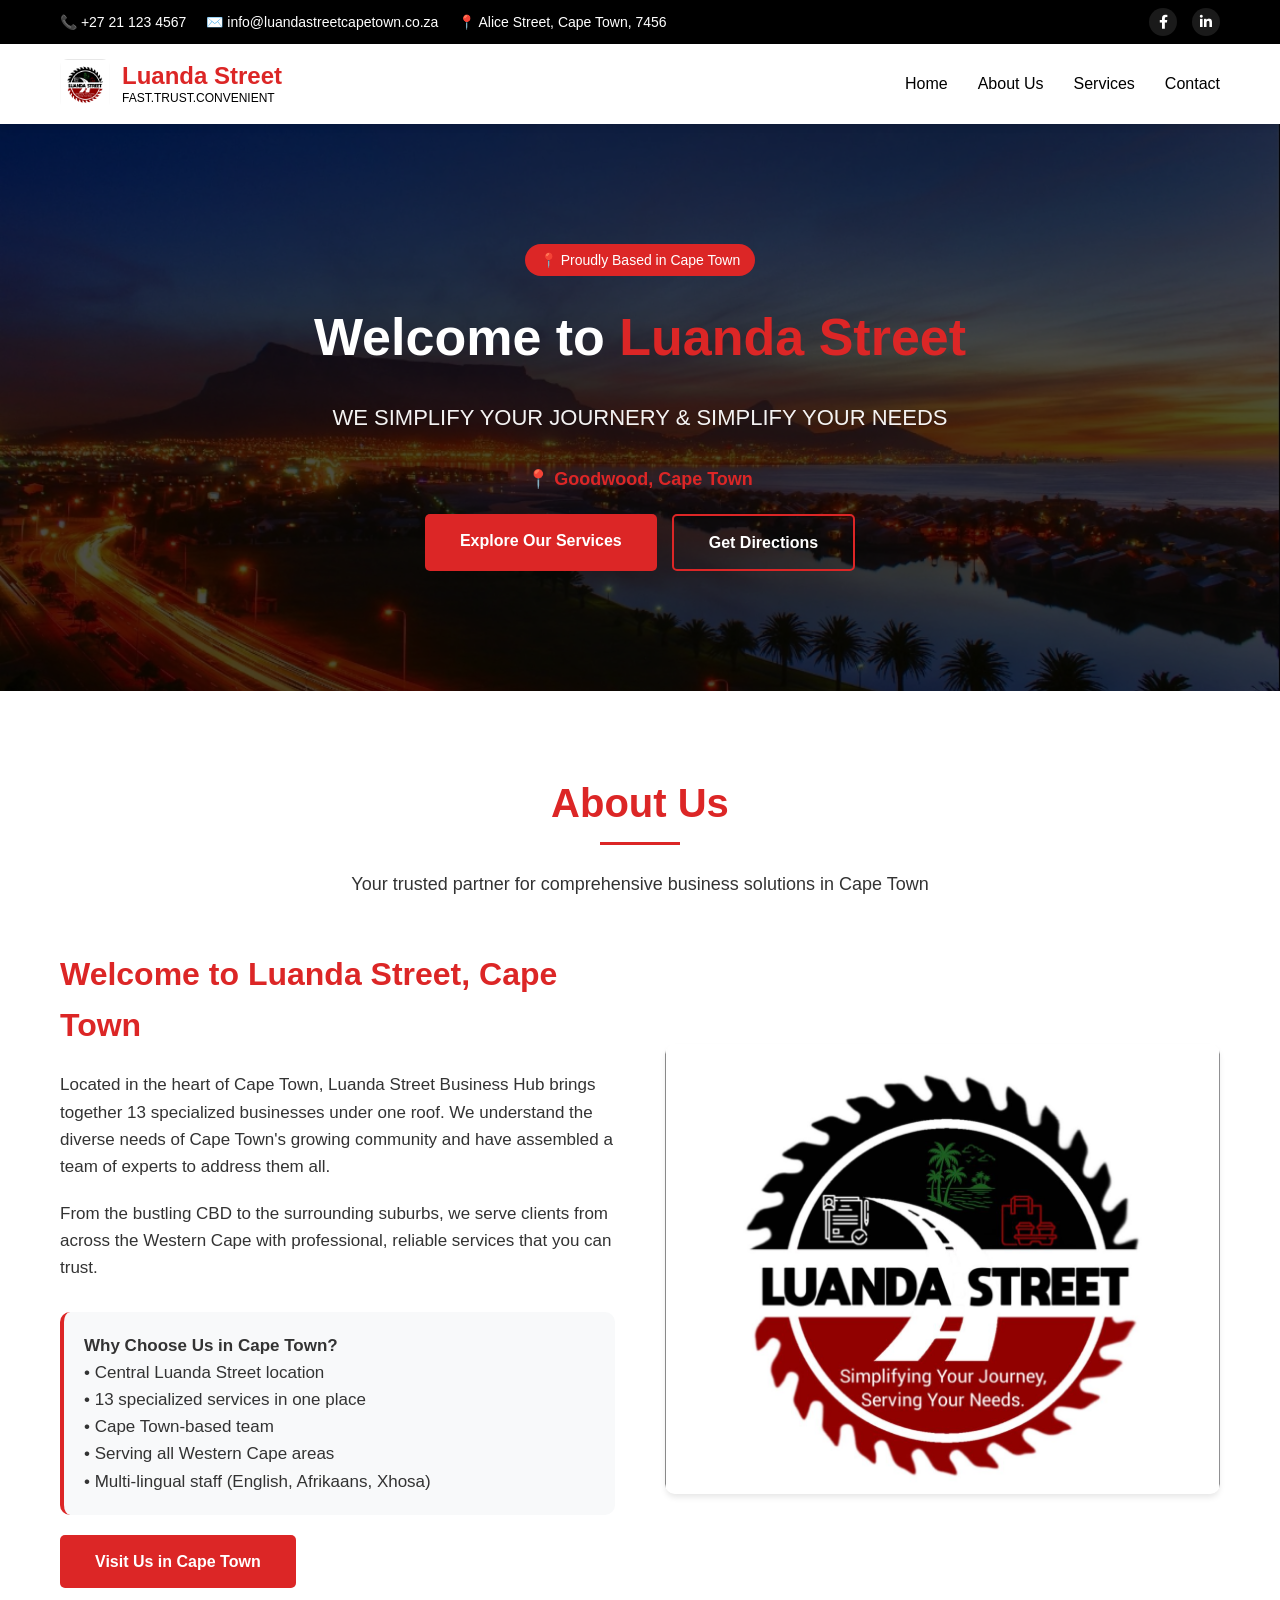
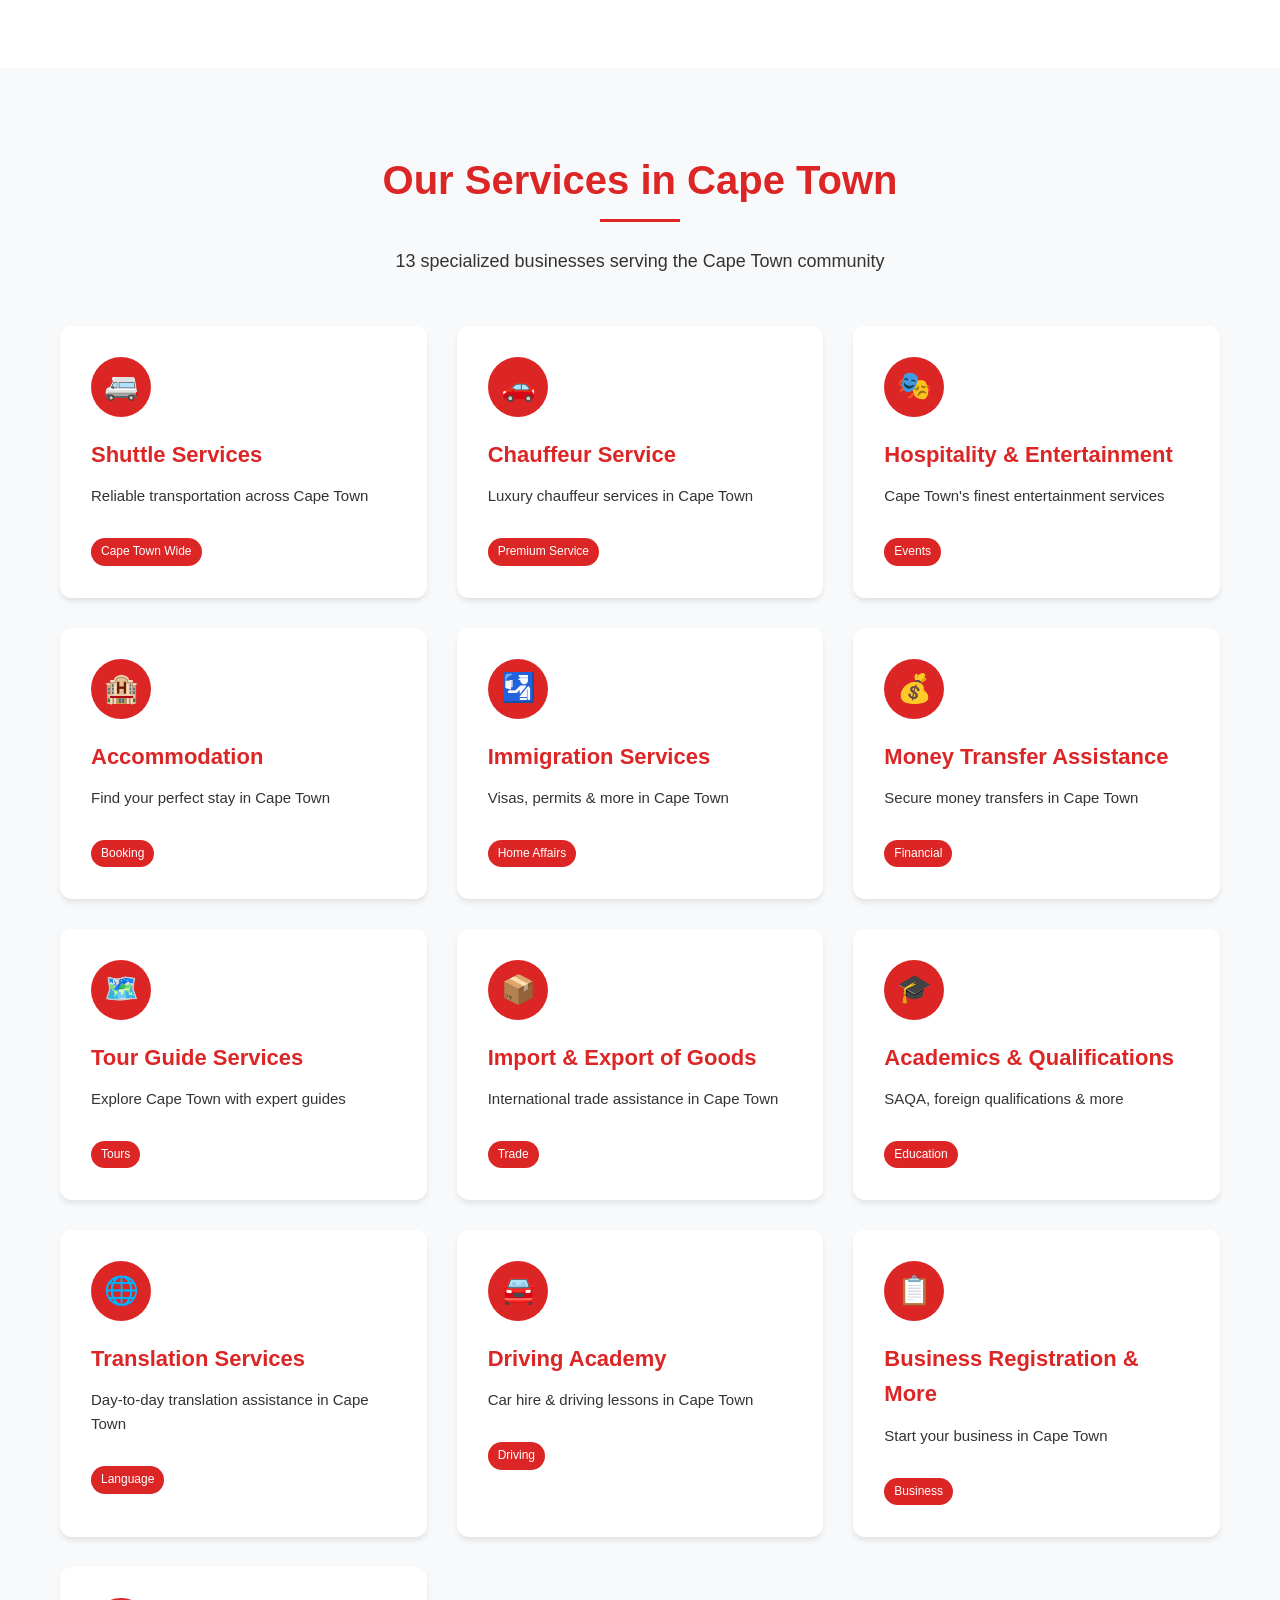
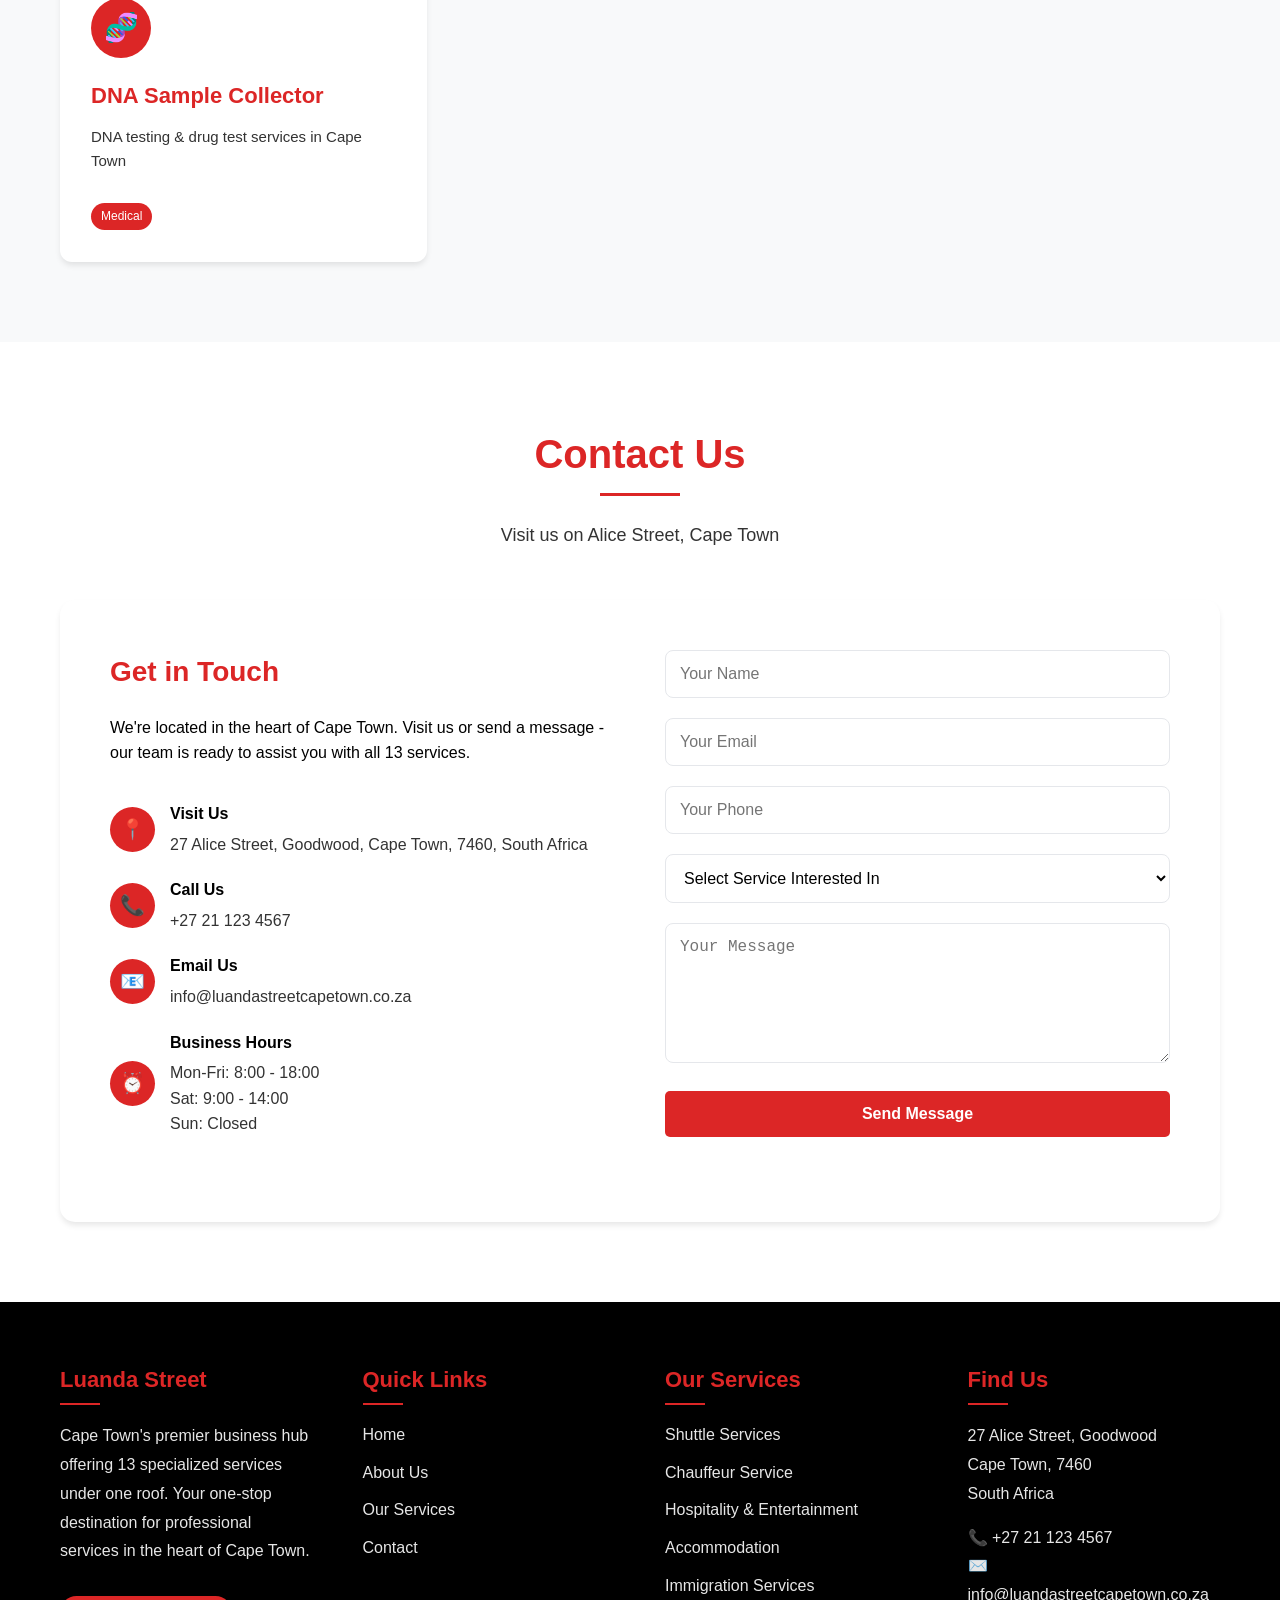
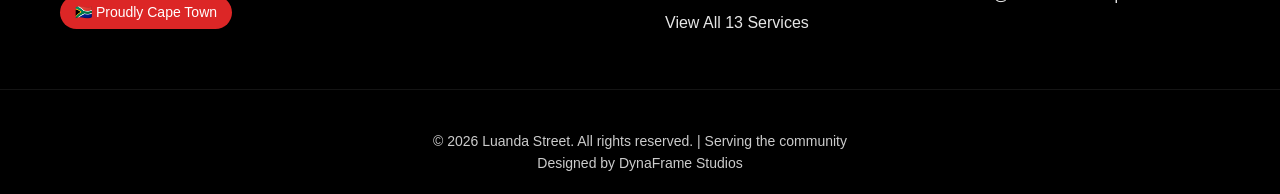
==== index.html @ 5c726601 "updates and indexin along with seo" ====
<!DOCTYPE html>
<html lang="en">
<head>
    <meta charset="UTF-8">
    <meta name="viewport" content="width=device-width, initial-scale=1.0">
    
    <!-- PRIMARY SEO META TAGS -->
    <title>Luanda Street || Simplifying Your Journey, Simplifying Your Needs</title>
    <meta name="title" content="Luanda Street Cape Town | Business Hub - 13 Specialized Services Under One Roof">
    <meta name="description" content="Luanda Street in Cape Town: Your premier business hub offering 13 specialized services including Shuttle, Chauffeur, Immigration, Translation, DNA Testing & more. One stop for all your business needs in Cape Town.">
    <meta name="keywords" content="Luanda Street Cape Town, business hub Cape Town, shuttle service Cape Town, chauffeur Cape Town, immigration services Cape Town, translation services Cape Town, DNA testing Cape Town, business registration Cape Town, driving school Cape Town, tour guide Cape Town, import export Cape Town">
    <meta name="author" content="Luanda Street Business Hub">
    <meta name="robots" content="index, follow">
    
    <!-- GEO TAGS FOR CAPE TOWN -->
    <meta name="geo.region" content="ZA-WC">
    <meta name="geo.placename" content="Cape Town">
    <meta name="geo.position" content="-33.9249;18.4241">
    <meta name="ICBM" content="-33.9249, 18.4241">
    
    <!-- OPEN GRAPH / SOCIAL MEDIA -->
    <meta property="og:type" content="website">
    <meta property="og:url" content="https://www.luandastreet.co.za/">
    <meta property="og:title" content="Luanda Street Cape Town - Your Premier Business Hub">
    <meta property="og:description" content="13 specialized businesses in Cape Town under one roof. From shuttle services to DNA testing, we've got you covered.">
    <meta property="og:image" content="images/logo.jpeg">
    
    <!-- FAVICON - Using your logo.jpeg -->
    <link rel="icon" type="image/jpeg" href="images/logo.jpeg">
    <link rel="apple-touch-icon" href="images/logo.jpeg">
    <meta name="msapplication-TileImage" content="images/logo.jpeg">
    <meta name="msapplication-TileColor" content="#dc2626">
    <meta name="theme-color" content="#ffffff" media="(prefers-color-scheme: light)">
    <meta name="theme-color" content="#111111" media="(prefers-color-scheme: dark)">
    
   <!-- Font Awesome for social icons -->
<link rel="stylesheet" href="https://cdnjs.cloudflare.com/ajax/libs/font-awesome/6.0.0-beta3/css/all.min.css">

<!-- CSS -->
<link rel="stylesheet" href="css/style.css">
</head>
<body>
    <!-- TOP BAR -->
    <div class="top-bar">
        <div class="top-bar-content">
            <div class="top-bar-contact">
                <span>📞 +27 21 123 4567</span>
                <span>✉️ info@luandastreetcapetown.co.za</span>
                <span>📍 Alice Street, Cape Town, 7456</span>
            </div>
            <div class="top-bar-social">
    <a href="#" aria-label="Facebook"><i class="fab fa-facebook-f"></i></a>
    <a href="#" aria-label="LinkedIn"><i class="fab fa-linkedin-in"></i></a>
</div>
        </div>
    </div>

    <!-- MAIN HEADER & NAVIGATION -->
    <header class="main-header">
        <div class="nav-container">
            <a href="#home" class="logo">
                <img src="images/logo.jpeg" alt="Luanda Street Logo" class="logo-icon">
                <div class="logo-text">
                    Luanda Street
                    <span>FAST.TRUST.CONVENIENT</span>
                </div>
            </a>
            <div class="menu-toggle" id="menuToggle">☰</div>
            <ul class="nav-menu" id="navMenu">
                <li><a href="#home">Home</a></li>
                <li><a href="#about">About Us</a></li>
                <li><a href="#services">Services</a></li>
                <li><a href="#contact">Contact</a></li>
            </ul>
        </div>
    </header>

    <!-- HOME SECTION with hero.jpeg -->
    <section id="home" class="hero" style="background-image: linear-gradient(rgba(0,0,0,0.7), rgba(0,0,0,0.7)), url('images/hero.jpeg');">
        <div class="cape-town-badge">📍 Proudly Based in Cape Town</div>
        <h1>Welcome to <span>Luanda Street</span></h1>
        <p>WE SIMPLIFY YOUR JOURNERY & SIMPLIFY YOUR NEEDS</p>
        <div class="hero-location">📍 Goodwood, Cape Town</div>
        <div class="hero-buttons">
            <a href="#services" class="btn">Explore Our Services</a>
            <a href="#contact" class="btn btn-outline">Get Directions</a>
        </div>
    </section>

    <!-- ABOUT US SECTION -->
    <section id="about" class="about-section">
        <div class="section-title">
            <h2>About Us</h2>
            <p>Your trusted partner for comprehensive business solutions in Cape Town</p>
        </div>
        <div class="about-content">
            <div class="about-text">
                <h3>Welcome to Luanda Street, Cape Town</h3>
                <p>Located in the heart of Cape Town, Luanda Street Business Hub brings together 13 specialized businesses under one roof. We understand the diverse needs of Cape Town's growing community and have assembled a team of experts to address them all.</p>
                <p>From the bustling CBD to the surrounding suburbs, we serve clients from across the Western Cape with professional, reliable services that you can trust.</p>
                
                <div class="about-highlight">
                    <p><strong>Why Choose Us in Cape Town?</strong><br>
                    • Central Luanda Street location<br>
                    • 13 specialized services in one place<br>
                    • Cape Town-based team<br>
                    • Serving all Western Cape areas<br>
                    • Multi-lingual staff (English, Afrikaans, Xhosa)</p>
                </div>
                
                <a href="#contact" class="btn" style="margin-top: 20px;">Visit Us in Cape Town</a>
            </div>
            <div class="about-image">
                <img src="images/logo.jpeg" alt="Luanda Street Office" style="width:100%; height:100%; object-fit:cover; border-radius:10px;">
            </div>
        </div>
    </section>

    <!-- SERVICES SECTION -->
    <section id="services" class="services-section">
        <div class="services-container">
            <div class="section-title">
                <h2>Our Services in Cape Town</h2>
                <p>13 specialized businesses serving the Cape Town community</p>
            </div>
            <div class="services-grid" id="servicesGrid">
                <!-- Services will be populated by JavaScript -->
            </div>
        </div>
    </section>

    <!-- CONTACT SECTION -->
    <section id="contact" class="contact-section">
        <div class="section-title">
            <h2>Contact Us</h2>
            <p>Visit us on Alice Street, Cape Town</p>
        </div>
        <div class="contact-container">
            <div class="contact-info">
                <h3>Get in Touch</h3>
                <p>We're located in the heart of Cape Town. Visit us or send a message - our team is ready to assist you with all 13 services.</p>
                
                <div class="contact-details">
                    <div class="contact-item">
                        <div class="contact-icon">📍</div>
                        <div class="contact-text">
                            <strong>Visit Us</strong>
                            27 Alice Street, Goodwood, Cape Town, 7460, South Africa
                        </div>
                    </div>
                    
                    <div class="contact-item">
                        <div class="contact-icon">📞</div>
                        <div class="contact-text">
                            <strong>Call Us</strong>
                            +27 21 123 4567
                        </div>
                    </div>
                    
                    <div class="contact-item">
                        <div class="contact-icon">📧</div>
                        <div class="contact-text">
                            <strong>Email Us</strong>
                            info@luandastreetcapetown.co.za
                        </div>
                    </div>
                    
                    <div class="contact-item">
                        <div class="contact-icon">⏰</div>
                        <div class="contact-text">
                            <strong>Business Hours</strong>
                            Mon-Fri: 8:00 - 18:00<br>
                            Sat: 9:00 - 14:00<br>
                            Sun: Closed
                        </div>
                    </div>
                </div>
            </div>
            
            <form class="contact-form" action="https://formsubmit.co/info@luandastreetcapetown.co.za" method="POST">
                <!-- FormSubmit Configuration -->
                <input type="hidden" name="_subject" value="New Contact Form Submission - Luanda Street Cape Town">
                <input type="hidden" name="_template" value="box">
                <input type="hidden" name="_captcha" value="false">
                <input type="hidden" name="_next" value="https://www.luandastreetcapetown.co.za/thank-you.html">
                <input type="hidden" name="_autoresponse" value="Thank you for contacting Luanda Street Cape Town! We've received your message and will get back to you within 24 hours.">
                
                <!-- Honeypot to prevent spam -->
                <input type="text" name="_honey" style="display:none">
                
                <div class="form-group">
                    <input type="text" name="name" placeholder="Your Name" required>
                </div>
                <div class="form-group">
                    <input type="email" name="email" placeholder="Your Email" required>
                </div>
                <div class="form-group">
                    <input type="tel" name="phone" placeholder="Your Phone">
                </div>
                <div class="form-group">
                    <select name="service" id="service" required>
                        <option value="">Select Service Interested In</option>
                    </select>
                </div>
                <div class="form-group">
                    <textarea name="message" placeholder="Your Message" required></textarea>
                </div>
                <button type="submit" class="btn">Send Message</button>
            </form>
        </div>
    </section>

    <!-- FOOTER -->
    <footer class="footer">
        <div class="footer-content">
            <div class="footer-section">
                <h3>Luanda Street</h3>
                <p>Cape Town's premier business hub offering 13 specialized services under one roof. Your one-stop destination for professional services in the heart of Cape Town.</p>
                <div class="cape-town-badge" style="margin-top: 15px;">🇿🇦 Proudly Cape Town</div>
            </div>
            
            <div class="footer-section">
                <h3>Quick Links</h3>
                <ul>
                    <li><a href="#home">Home</a></li>
                    <li><a href="#about">About Us</a></li>
                    <li><a href="#services">Our Services</a></li>
                    <li><a href="#contact">Contact</a></li>
                </ul>
            </div>
            
            <div class="footer-section">
                <h3>Our Services</h3>
                <ul id="footerServicesList">
                    <!-- Will be populated by JavaScript -->
                </ul>
            </div>
            
            <div class="footer-section">
                <h3>Find Us</h3>
                <p>27 Alice Street, Goodwood<br>Cape Town, 7460<br>South Africa</p>
                <p>📞 +27 21 123 4567<br>✉️ info@luandastreetcapetown.co.za</p>
            </div>
        </div>
        
        <div class="footer-bottom">
            <p>&copy; 2024 Luanda Street. All rights reserved. | Serving the community</p>
			<p>Designed by DynaFrame Studios</p>
        </div>
    </footer>

    <!-- JavaScript -->
    <script src="js/main.js"></script>
</body>
</html>
---- css/style.css ----
/* RESET & BASE STYLES */
* {
    margin: 0;
    padding: 0;
    box-sizing: border-box;
}

/* CSS Variables for Light/Dark Mode */
:root {
    --bg-primary: #ffffff;
    --bg-secondary: #f8f9fa;
    --text-primary: #000000;
    --text-secondary: #333333;
    --accent-red: #dc2626;
    --accent-red-hover: #b91c1c;
    --border-color: #e5e7eb;
    --card-bg: #ffffff;
    --shadow: 0 4px 6px -1px rgba(0, 0, 0, 0.1);
    --top-bar-bg: #000000;
    --top-bar-text: #ffffff;
    --transition: all 0.3s ease;
}

/* Dark mode preferences */
@media (prefers-color-scheme: dark) {
    :root {
        --bg-primary: #111111;
        --bg-secondary: #1a1a1a;
        --text-primary: #ffffff;
        --text-secondary: #e0e0e0;
        --accent-red: #ef4444;
        --accent-red-hover: #f87171;
        --border-color: #374151;
        --card-bg: #1f1f1f;
        --shadow: 0 4px 6px -1px rgba(0, 0, 0, 0.3);
        --top-bar-bg: #000000;
        --top-bar-text: #ffffff;
    }
}

body {
    font-family: -apple-system, BlinkMacSystemFont, 'Segoe UI', Roboto, Oxygen, Ubuntu, Cantarell, 'Open Sans', 'Helvetica Neue', sans-serif;
    background-color: var(--bg-primary);
    color: var(--text-primary);
    line-height: 1.6;
    transition: background-color 0.3s, color 0.3s;
}

/* TOP BAR */
.top-bar {
    background-color: var(--top-bar-bg);
    color: var(--top-bar-text);
    padding: 8px 0;
    font-size: 14px;
    position: relative;
    z-index: 1001;
}

.top-bar-content {
    max-width: 1200px;
    margin: 0 auto;
    padding: 0 20px;
    display: flex;
    justify-content: space-between;
    align-items: center;
    flex-wrap: wrap;
}

.top-bar-contact {
    display: flex;
    gap: 20px;
    flex-wrap: wrap;
}

.top-bar-contact span {
    display: flex;
    align-items: center;
    gap: 5px;
}

.top-bar-social {
    display: flex;
    gap: 15px;
}

.top-bar-social a {
    color: white;
    text-decoration: none;
    font-size: 16px;
    transition: color 0.3s;
}

.top-bar-social a:hover {
    color: var(--accent-red);
}

/* MAIN HEADER & NAVIGATION */
.main-header {
    background-color: var(--card-bg);
    box-shadow: var(--shadow);
    position: sticky;
    top: 0;
    z-index: 1000;
}

.nav-container {
    max-width: 1200px;
    margin: 0 auto;
    padding: 15px 20px;
    display: flex;
    justify-content: space-between;
    align-items: center;
}

.logo {
    display: flex;
    align-items: center;
    gap: 12px;
    text-decoration: none;
}

.logo-icon {
    width: 50px;
    height: 50px;
    border-radius: 8px;
    object-fit: cover;
}

.logo-text {
    display: flex;
    flex-direction: column;
}

.logo-text {
    font-size: 24px;
    font-weight: bold;
    color: var(--accent-red);
    line-height: 1.2;
}

.logo-text span {
    color: var(--text-primary);
    font-size: 12px;
    font-weight: normal;
}

.nav-menu {
    display: flex;
    gap: 30px;
    list-style: none;
}

.nav-menu a {
    color: var(--text-primary);
    text-decoration: none;
    font-weight: 500;
    transition: color 0.3s;
    position: relative;
    font-size: 16px;
}

.nav-menu a:hover,
.nav-menu a.active {
    color: var(--accent-red);
}

.nav-menu a::after {
    content: '';
    position: absolute;
    bottom: -5px;
    left: 0;
    width: 0;
    height: 2px;
    background-color: var(--accent-red);
    transition: width 0.3s;
}

.nav-menu a:hover::after,
.nav-menu a.active::after {
    width: 100%;
}

.menu-toggle {
    display: none;
    font-size: 28px;
    cursor: pointer;
    color: var(--accent-red);
}

/* HERO SECTION */
.hero {
    background-size: cover;
    background-position: center;
    color: white;
    text-align: center;
    padding: 120px 20px;
}

.hero h1 {
    font-size: 52px;
    margin-bottom: 20px;
    font-weight: 800;
}

.hero h1 span {
    color: var(--accent-red);
}

.hero p {
    font-size: 22px;
    max-width: 800px;
    margin: 0 auto 30px;
    opacity: 0.95;
}

.hero-location {
    font-size: 18px;
    margin-bottom: 20px;
    color: var(--accent-red);
    font-weight: 600;
}

.hero-buttons {
    display: flex;
    gap: 15px;
    justify-content: center;
    flex-wrap: wrap;
}

.btn {
    display: inline-block;
    padding: 14px 35px;
    background-color: var(--accent-red);
    color: white;
    text-decoration: none;
    border-radius: 5px;
    font-weight: 600;
    transition: var(--transition);
    border: none;
    cursor: pointer;
    font-size: 16px;
}

.btn:hover {
    background-color: var(--accent-red-hover);
    transform: translateY(-2px);
    box-shadow: 0 5px 15px rgba(220, 38, 38, 0.3);
}

.btn-outline {
    background-color: transparent;
    border: 2px solid var(--accent-red);
}

.btn-outline:hover {
    background-color: var(--accent-red);
    color: white;
}

/* ABOUT SECTION */
.about-section {
    max-width: 1200px;
    margin: 80px auto;
    padding: 0 20px;
}

.section-title {
    text-align: center;
    margin-bottom: 50px;
}

.section-title h2 {
    font-size: 40px;
    color: var(--accent-red);
    margin-bottom: 15px;
    position: relative;
    display: inline-block;
}

.section-title h2::after {
    content: '';
    position: absolute;
    bottom: -10px;
    left: 50%;
    transform: translateX(-50%);
    width: 80px;
    height: 3px;
    background-color: var(--accent-red);
}

.section-title p {
    color: var(--text-secondary);
    max-width: 700px;
    margin: 20px auto 0;
    font-size: 18px;
}

.about-content {
    display: grid;
    grid-template-columns: 1fr 1fr;
    gap: 50px;
    align-items: center;
}

.about-text h3 {
    font-size: 32px;
    margin-bottom: 20px;
    color: var(--accent-red);
}

.about-text p {
    margin-bottom: 20px;
    color: var(--text-secondary);
    font-size: 17px;
}

.about-highlight {
    background-color: var(--bg-secondary);
    padding: 20px;
    border-radius: 10px;
    border-left: 4px solid var(--accent-red);
    margin-top: 30px;
}

.about-highlight p {
    margin-bottom: 0;
    font-weight: 500;
}

.about-image {
    height: 450px;
    border-radius: 10px;
    overflow: hidden;
    box-shadow: var(--shadow);
}

.about-image img {
    width: 100%;
    height: 100%;
    object-fit: cover;
}

/* SERVICES SECTION */
.services-section {
    background-color: var(--bg-secondary);
    padding: 80px 0;
}

.services-container {
    max-width: 1200px;
    margin: 0 auto;
    padding: 0 20px;
}

.services-grid {
    display: grid;
    grid-template-columns: repeat(auto-fit, minmax(300px, 1fr));
    gap: 30px;
    margin-top: 50px;
}

.service-card {
    background-color: var(--card-bg);
    border-radius: 12px;
    padding: 30px;
    box-shadow: var(--shadow);
    cursor: pointer;
    transition: var(--transition);
    border: 1px solid transparent;
}

.service-card:hover {
    transform: translateY(-5px);
    box-shadow: 0 15px 30px rgba(220, 38, 38, 0.15);
    border-color: var(--accent-red);
}

.service-icon {
    width: 60px;
    height: 60px;
    background-color: var(--accent-red);
    border-radius: 50%;
    margin-bottom: 20px;
    display: flex;
    align-items: center;
    justify-content: center;
    color: white;
    font-size: 28px;
}

.service-card h3 {
    font-size: 22px;
    margin-bottom: 12px;
    color: var(--accent-red);
}

.service-card p {
    color: var(--text-secondary);
    margin-bottom: 20px;
    font-size: 15px;
}

.service-expand {
    max-height: 0;
    overflow: hidden;
    transition: max-height 0.5s ease-out;
    border-top: 1px solid transparent;
}

.service-card.active {
    border-color: var(--accent-red);
}

.service-card.active .service-expand {
    max-height: 400px;
    border-top: 1px solid var(--border-color);
    margin-top: 20px;
    padding-top: 20px;
}

.service-detail {
    color: var(--text-secondary);
}

.service-detail h4 {
    color: var(--accent-red);
    margin-bottom: 10px;
    font-size: 16px;
}

.service-detail ul {
    margin-top: 10px;
    margin-left: 20px;
}

.service-detail li {
    margin-bottom: 8px;
    font-size: 14px;
}

.service-badge {
    display: inline-block;
    background-color: var(--accent-red);
    color: white;
    padding: 4px 10px;
    border-radius: 20px;
    font-size: 12px;
    margin-top: 10px;
}

/* CONTACT SECTION */
.contact-section {
    max-width: 1200px;
    margin: 80px auto;
    padding: 0 20px;
}

.contact-container {
    display: grid;
    grid-template-columns: 1fr 1fr;
    gap: 50px;
    background-color: var(--card-bg);
    padding: 50px;
    border-radius: 15px;
    box-shadow: var(--shadow);
}

.contact-info h3 {
    font-size: 28px;
    margin-bottom: 20px;
    color: var(--accent-red);
}

.contact-details {
    margin: 35px 0;
}

.contact-item {
    display: flex;
    align-items: center;
    gap: 15px;
    margin-bottom: 20px;
}

.contact-icon {
    width: 45px;
    height: 45px;
    background-color: var(--accent-red);
    border-radius: 50%;
    display: flex;
    align-items: center;
    justify-content: center;
    color: white;
    font-size: 20px;
    flex-shrink: 0;
}

.contact-text {
    color: var(--text-secondary);
}

.contact-text strong {
    color: var(--text-primary);
    display: block;
    margin-bottom: 5px;
}

.contact-form {
    display: flex;
    flex-direction: column;
    gap: 20px;
}

.form-group input,
.form-group textarea,
.form-group select {
    width: 100%;
    padding: 14px;
    border: 1px solid var(--border-color);
    border-radius: 8px;
    background-color: var(--bg-primary);
    color: var(--text-primary);
    font-size: 16px;
    transition: border-color 0.3s;
}

.form-group input:focus,
.form-group textarea:focus,
.form-group select:focus {
    outline: none;
    border-color: var(--accent-red);
}

.form-group textarea {
    height: 140px;
    resize: vertical;
}

/* FOOTER */
.footer {
    background-color: var(--top-bar-bg);
    color: white;
    padding: 60px 0 20px;
}

.footer-content {
    max-width: 1200px;
    margin: 0 auto;
    padding: 0 20px;
    display: grid;
    grid-template-columns: repeat(auto-fit, minmax(250px, 1fr));
    gap: 50px;
}

.footer-section h3 {
    color: var(--accent-red);
    margin-bottom: 25px;
    font-size: 22px;
    position: relative;
}

.footer-section h3::after {
    content: '';
    position: absolute;
    bottom: -8px;
    left: 0;
    width: 40px;
    height: 2px;
    background-color: var(--accent-red);
}

.footer-section p {
    margin-bottom: 15px;
    opacity: 0.9;
    line-height: 1.8;
}

.footer-section ul {
    list-style: none;
}

.footer-section li {
    margin-bottom: 12px;
}

.footer-section a {
    color: white;
    text-decoration: none;
    opacity: 0.9;
    transition: var(--transition);
}

.footer-section a:hover {
    opacity: 1;
    color: var(--accent-red);
    padding-left: 5px;
}

.footer-bottom {
    text-align: center;
    padding-top: 40px;
    margin-top: 40px;
    border-top: 1px solid rgba(255,255,255,0.1);
    font-size: 14px;
    opacity: 0.8;
}

.cape-town-badge {
    background-color: var(--accent-red);
    color: white;
    padding: 5px 15px;
    border-radius: 25px;
    font-size: 14px;
    display: inline-block;
    margin-bottom: 20px;
}

/* RESPONSIVE DESIGN */
@media (max-width: 992px) {
    .hero h1 {
        font-size: 42px;
    }
    
    .hero p {
        font-size: 20px;
    }
}

@media (max-width: 768px) {
    .menu-toggle {
        display: block;
    }

    .nav-menu {
        display: none;
        position: absolute;
        top: 100%;
        left: 0;
        right: 0;
        background-color: var(--card-bg);
        flex-direction: column;
        padding: 25px;
        gap: 20px;
        box-shadow: var(--shadow);
    }

    .nav-menu.active {
        display: flex;
    }

    .nav-menu a::after {
        display: none;
    }

    .hero {
        padding: 80px 20px;
    }

    .hero h1 {
        font-size: 32px;
    }

    .hero p {
        font-size: 18px;
    }

    .hero-buttons {
        flex-direction: column;
        align-items: center;
    }

    .hero-buttons .btn {
        width: 100%;
        max-width: 300px;
    }

    .about-content {
        grid-template-columns: 1fr;
    }

    .about-image {
        height: 350px;
    }

    .contact-container {
        grid-template-columns: 1fr;
        padding: 30px;
    }

    .top-bar-content {
        flex-direction: column;
        gap: 10px;
        text-align: center;
    }

    .top-bar-contact {
        flex-direction: column;
        gap: 8px;
    }

    .logo-icon {
        width: 40px;
        height: 40px;
    }

    .logo-text {
        font-size: 20px;
    }

    .logo-text span {
        font-size: 10px;
    }
}

@media (max-width: 480px) {
    .services-grid {
        grid-template-columns: 1fr;
    }

    .section-title h2 {
        font-size: 30px;
    }

    .hero h1 {
        font-size: 28px;
    }

    .hero p {
        font-size: 16px;
    }

    .contact-container {
        padding: 20px;
    }

    .footer-content {
        grid-template-columns: 1fr;
    }

    .logo-icon {
        width: 35px;
        height: 35px;
    }
}

/* ANIMATIONS */
@keyframes fadeIn {
    from {
        opacity: 0;
        transform: translateY(20px);
    }
    to {
        opacity: 1;
        transform: translateY(0);
    }
}

.service-card {
    animation: fadeIn 0.5s ease-out forwards;
}
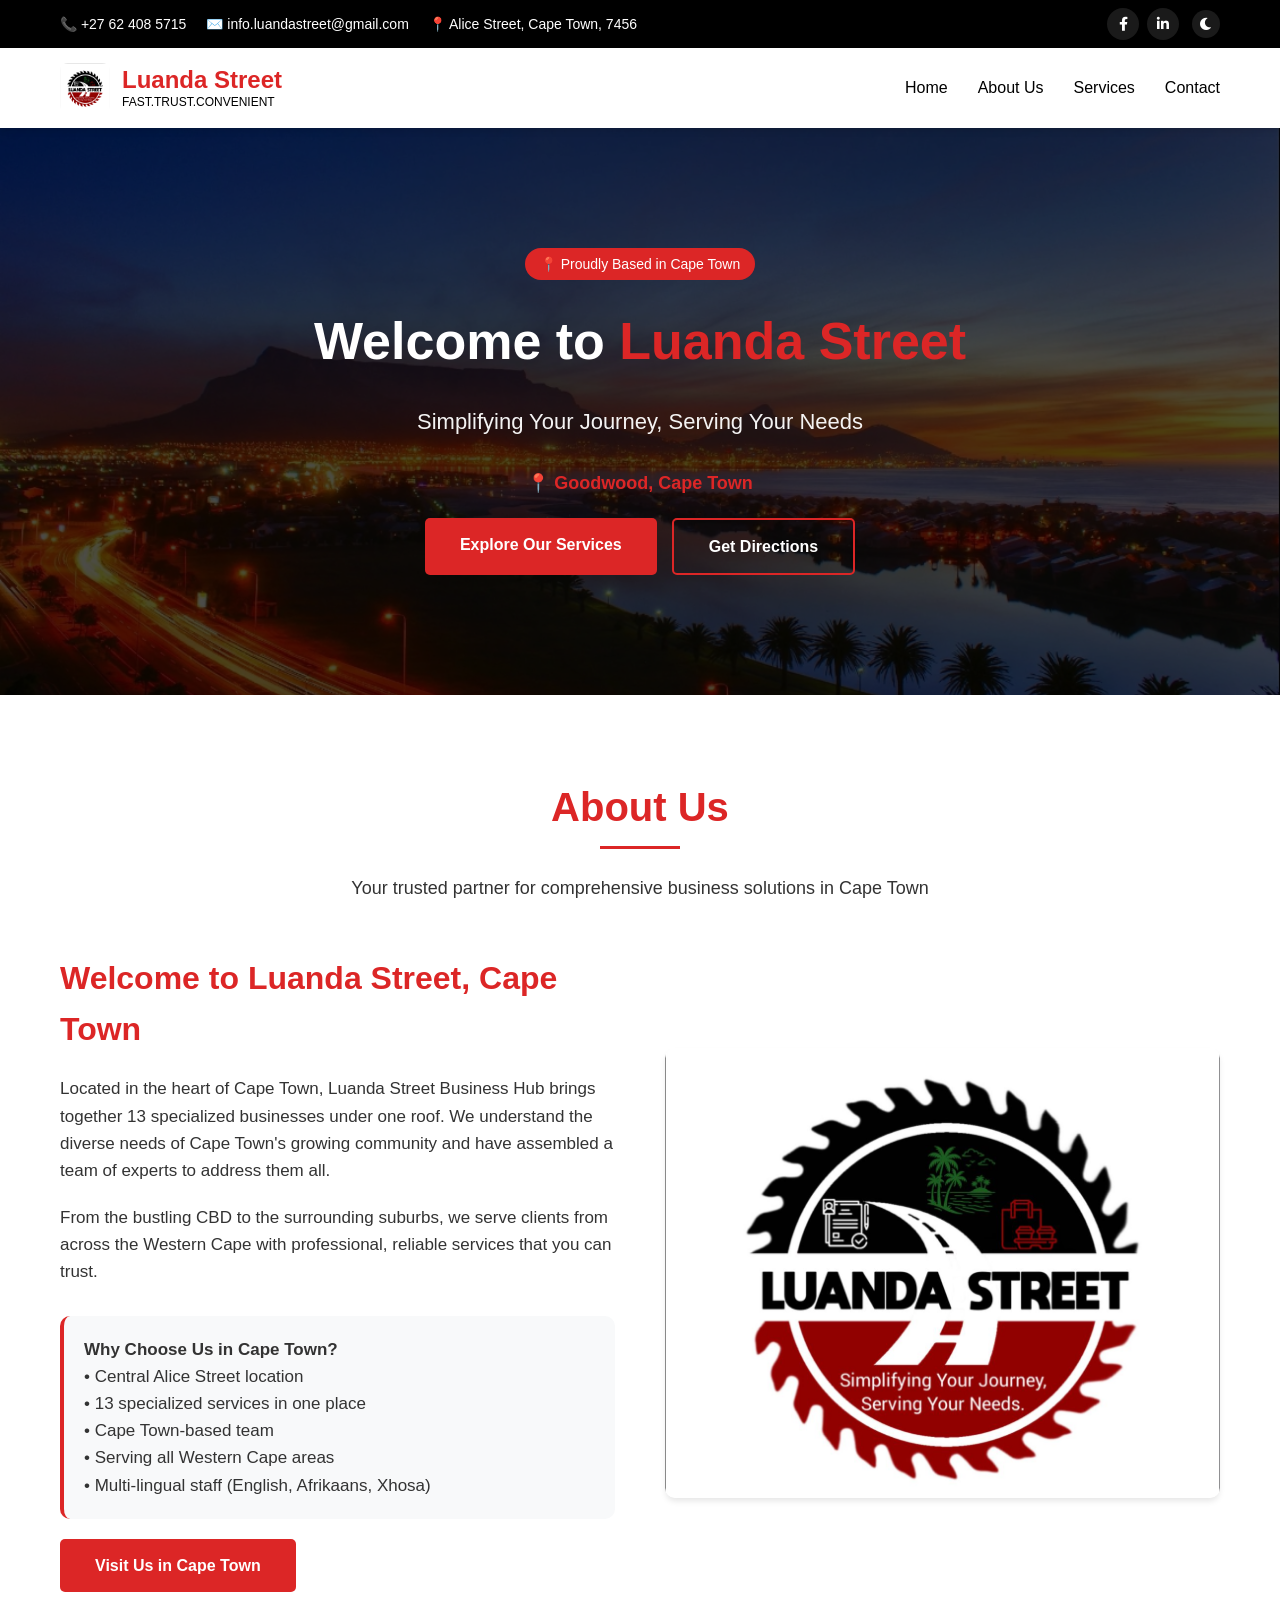
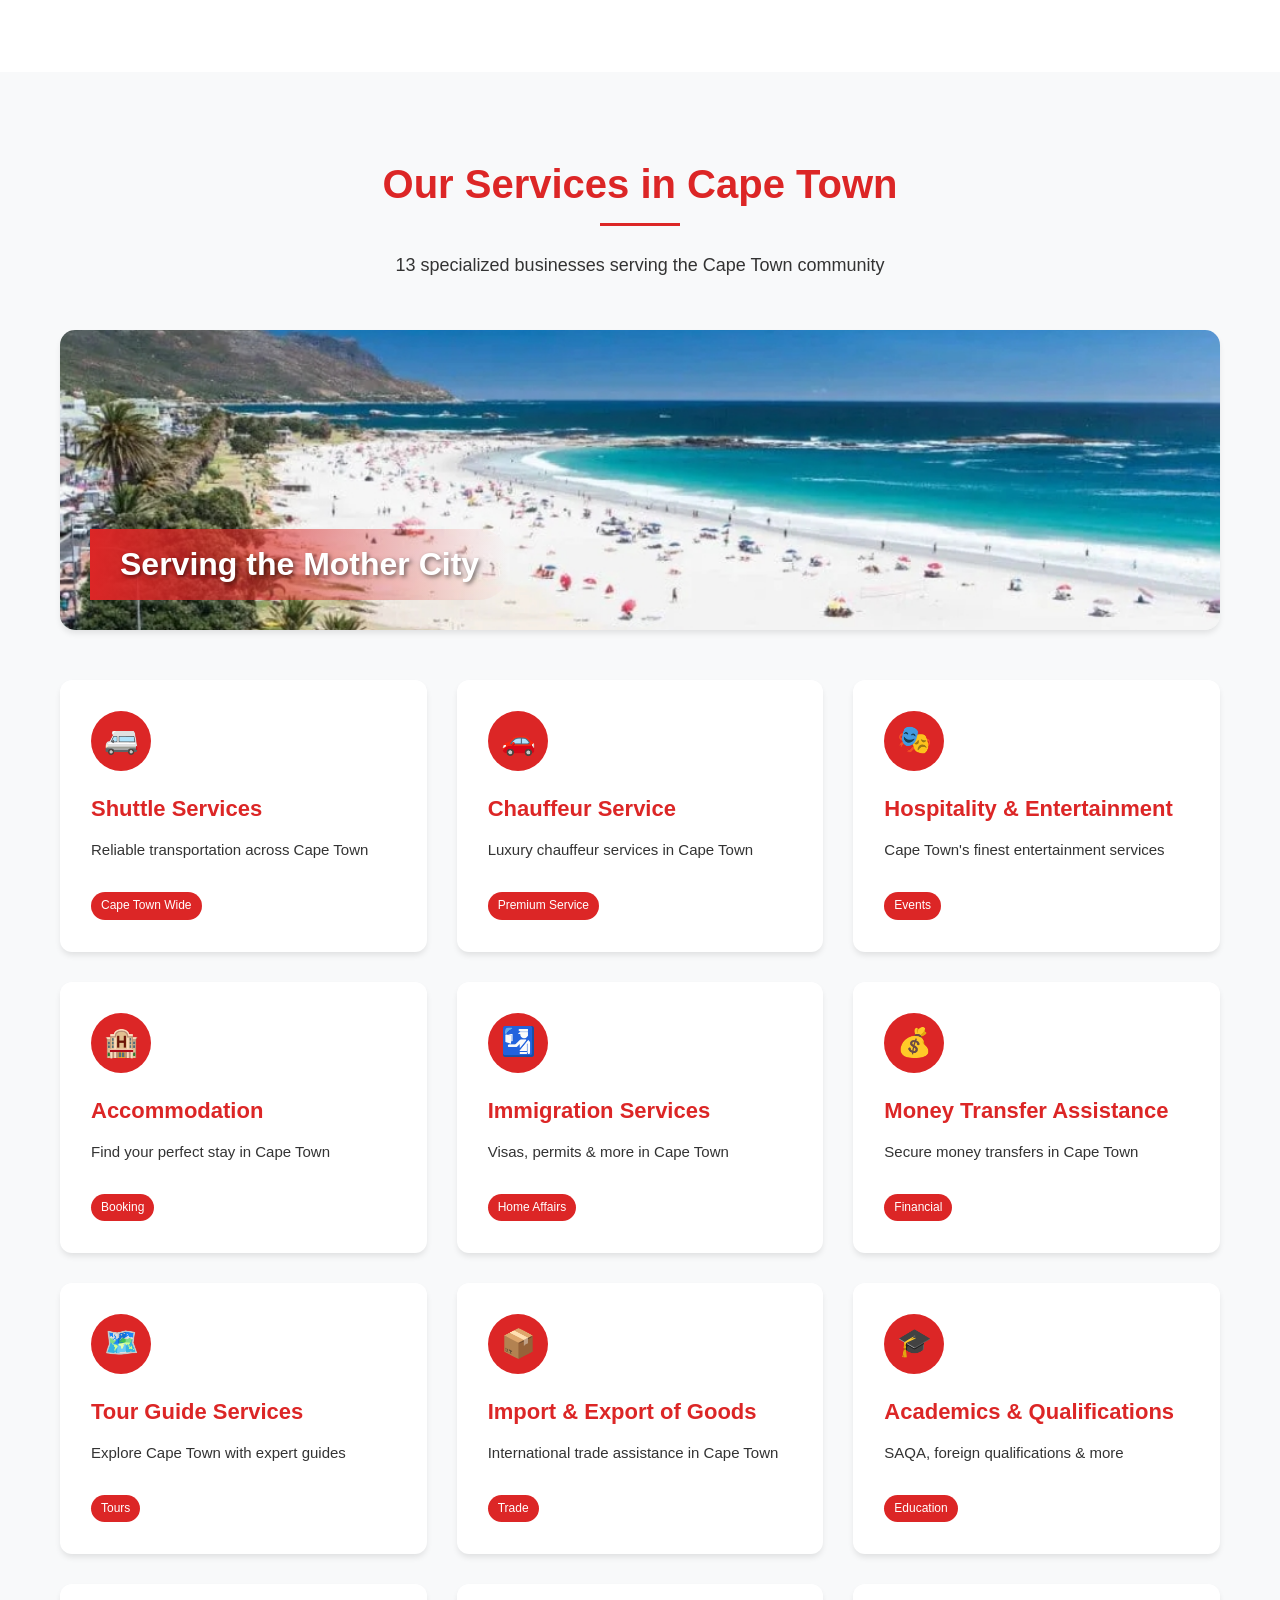
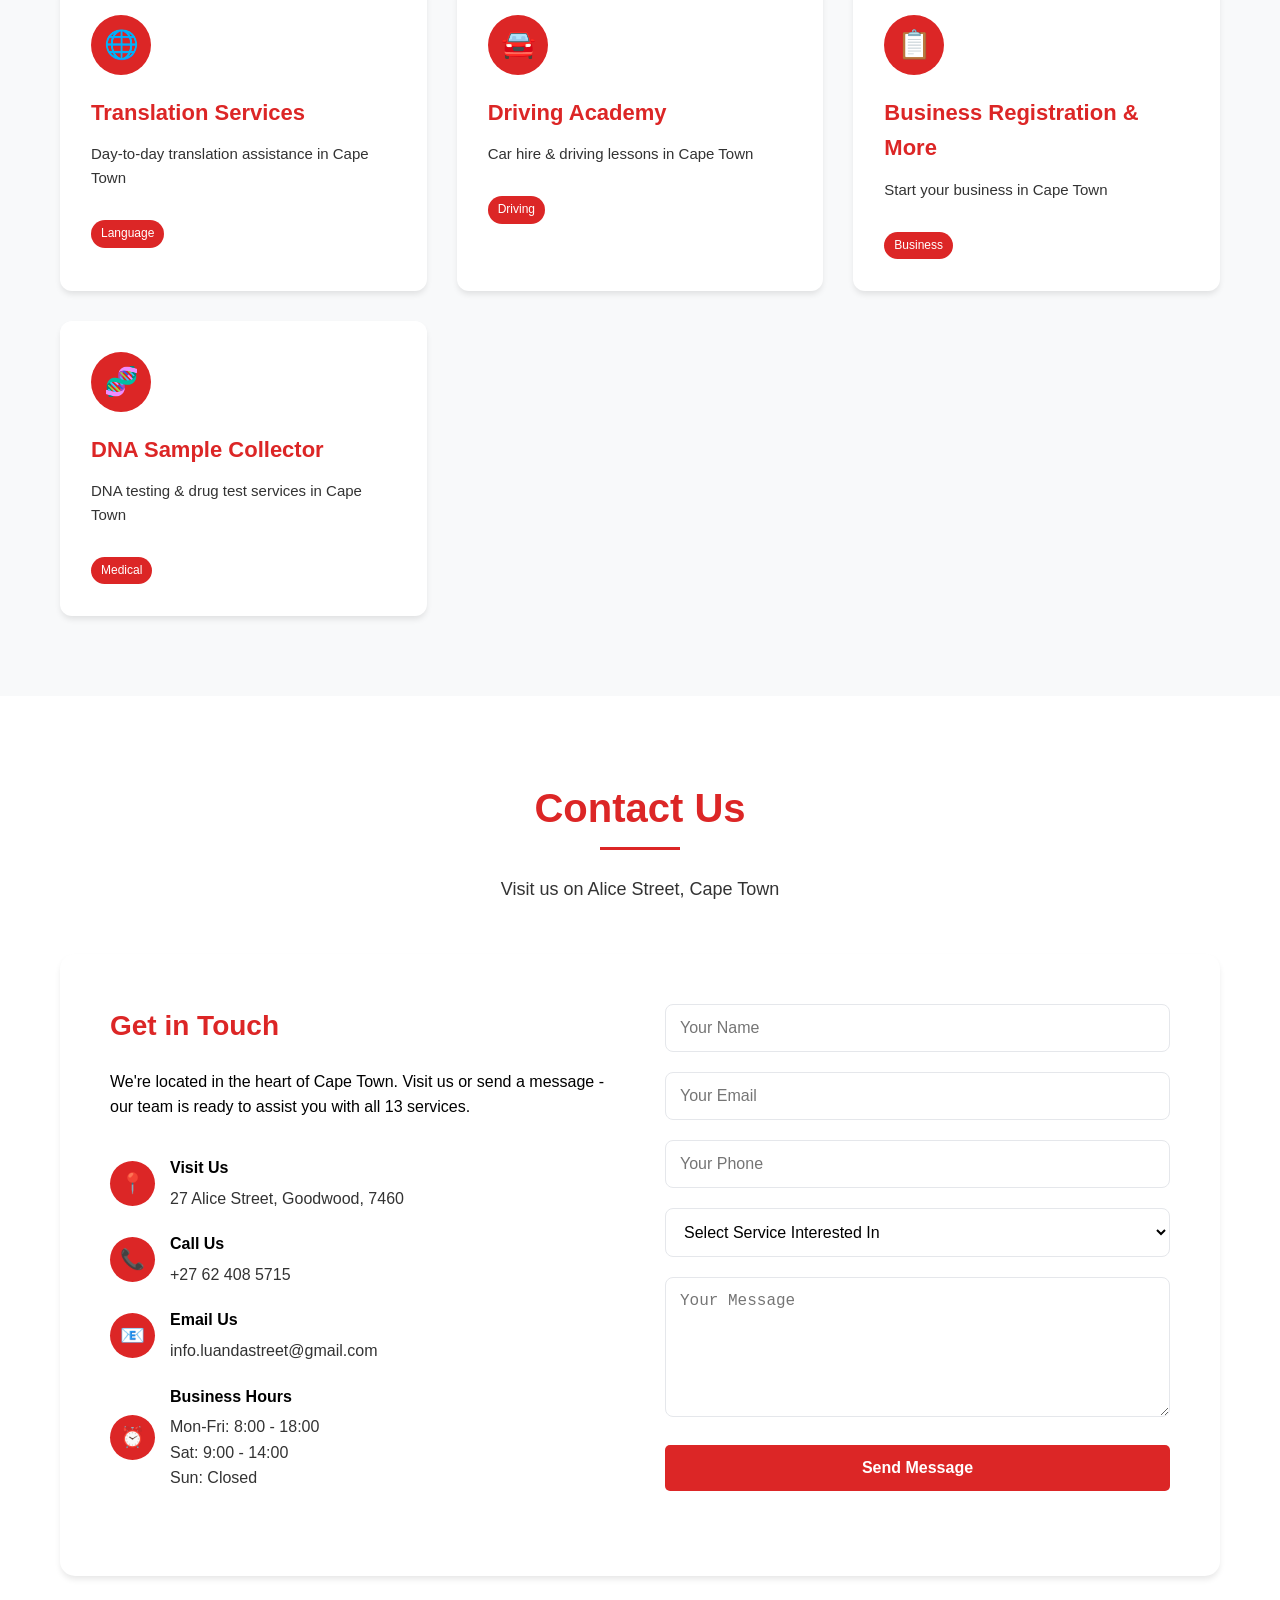
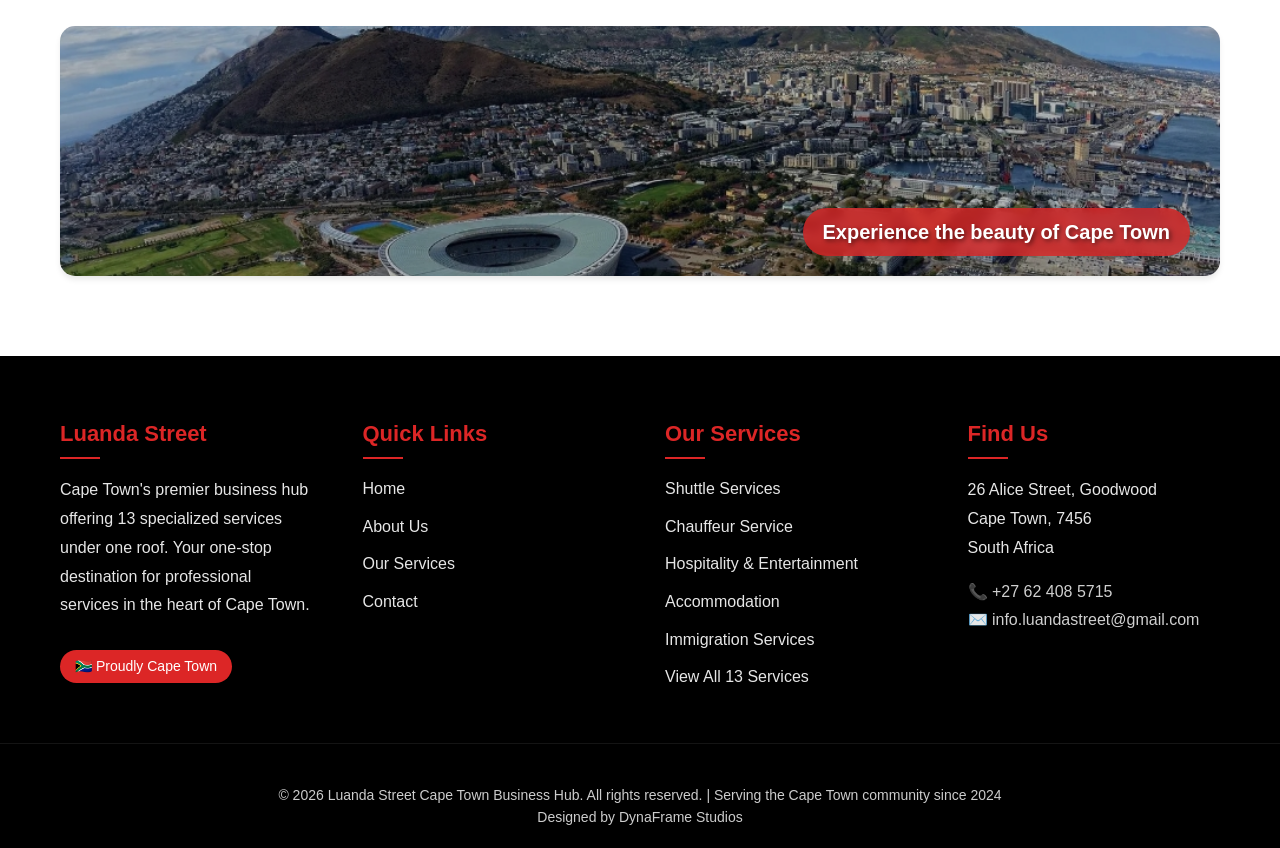
==== commit 70af855c: "lets go" ====
--- a/index.html
+++ b/index.html
@@ -5,7 +5,7 @@
     <meta name="viewport" content="width=device-width, initial-scale=1.0">
     
     <!-- PRIMARY SEO META TAGS -->
-    <title>Luanda Street || Simplifying Your Journey, Simplifying Your Needs</title>
+    <title>Luanda Street || Simplifying Your Journey, Serving Your Needs</title>
     <meta name="title" content="Luanda Street Cape Town | Business Hub - 13 Specialized Services Under One Roof">
     <meta name="description" content="Luanda Street in Cape Town: Your premier business hub offering 13 specialized services including Shuttle, Chauffeur, Immigration, Translation, DNA Testing & more. One stop for all your business needs in Cape Town.">
     <meta name="keywords" content="Luanda Street Cape Town, business hub Cape Town, shuttle service Cape Town, chauffeur Cape Town, immigration services Cape Town, translation services Cape Town, DNA testing Cape Town, business registration Cape Town, driving school Cape Town, tour guide Cape Town, import export Cape Town">
@@ -20,38 +20,44 @@
     
     <!-- OPEN GRAPH / SOCIAL MEDIA -->
     <meta property="og:type" content="website">
-    <meta property="og:url" content="https://www.luandastreet.co.za/">
+    <meta property="og:url" content="https://www.luandastreetcapetown.co.za/">
     <meta property="og:title" content="Luanda Street Cape Town - Your Premier Business Hub">
     <meta property="og:description" content="13 specialized businesses in Cape Town under one roof. From shuttle services to DNA testing, we've got you covered.">
     <meta property="og:image" content="images/logo.jpeg">
     
-    <!-- FAVICON - Using your logo.jpeg -->
+    <!-- FAVICON -->
+    <link rel="icon" type="image/x-icon" href="images/logo.jpeg">
     <link rel="icon" type="image/jpeg" href="images/logo.jpeg">
+    <link rel="shortcut icon" href="images/logo.jpeg">
     <link rel="apple-touch-icon" href="images/logo.jpeg">
     <meta name="msapplication-TileImage" content="images/logo.jpeg">
     <meta name="msapplication-TileColor" content="#dc2626">
     <meta name="theme-color" content="#ffffff" media="(prefers-color-scheme: light)">
     <meta name="theme-color" content="#111111" media="(prefers-color-scheme: dark)">
     
-   <!-- Font Awesome for social icons -->
-<link rel="stylesheet" href="https://cdnjs.cloudflare.com/ajax/libs/font-awesome/6.0.0-beta3/css/all.min.css">
-
-<!-- CSS -->
-<link rel="stylesheet" href="css/style.css">
+    <!-- Font Awesome for icons -->
+    <link rel="stylesheet" href="https://cdnjs.cloudflare.com/ajax/libs/font-awesome/6.0.0-beta3/css/all.min.css">
+    
+    <!-- CSS -->
+    <link rel="stylesheet" href="css/style.css">
 </head>
 <body>
     <!-- TOP BAR -->
     <div class="top-bar">
         <div class="top-bar-content">
             <div class="top-bar-contact">
-                <span>📞 +27 21 123 4567</span>
-                <span>✉️ info@luandastreetcapetown.co.za</span>
-                <span>📍 Alice Street, Cape Town, 7456</span>
+                <span><a href="tel:+27624085715" style="color: white; text-decoration: none;">📞 +27 62 408 5715</a></span>
+                <span><a href="mailto:info@luandastreetcapetown.co.za" style="color: white; text-decoration: none;">✉️ info.luandastreet@gmail.com</a></span>
+                <span><a href="https://maps.google.com/?q+26+Alice+Street+Goodwood+Cape+Town" target="_blank" style="color: white; text-decoration: none;">📍 Alice Street, Cape Town, 7456</a></span>
             </div>
             <div class="top-bar-social">
-    <a href="#" aria-label="Facebook"><i class="fab fa-facebook-f"></i></a>
-    <a href="#" aria-label="LinkedIn"><i class="fab fa-linkedin-in"></i></a>
-</div>
+                <a href="https://facebook.com/luandastreet" target="_blank" aria-label="Facebook"><i class="fab fa-facebook-f"></i></a>
+                <a href="https://linkedin.com/company/luandastreet" target="_blank" aria-label="LinkedIn"><i class="fab fa-linkedin-in"></i></a>
+                <button id="themeToggle" class="theme-toggle" aria-label="Toggle dark mode">
+                    <i class="fas fa-moon"></i>
+                    <i class="fas fa-sun"></i>
+                </button>
+            </div>
         </div>
     </div>
 
@@ -79,7 +85,7 @@
     <section id="home" class="hero" style="background-image: linear-gradient(rgba(0,0,0,0.7), rgba(0,0,0,0.7)), url('images/hero.jpeg');">
         <div class="cape-town-badge">📍 Proudly Based in Cape Town</div>
         <h1>Welcome to <span>Luanda Street</span></h1>
-        <p>WE SIMPLIFY YOUR JOURNERY & SIMPLIFY YOUR NEEDS</p>
+        <p>Simplifying Your Journey, Serving Your Needs</p>
         <div class="hero-location">📍 Goodwood, Cape Town</div>
         <div class="hero-buttons">
             <a href="#services" class="btn">Explore Our Services</a>
@@ -101,7 +107,7 @@
                 
                 <div class="about-highlight">
                     <p><strong>Why Choose Us in Cape Town?</strong><br>
-                    • Central Luanda Street location<br>
+                    • Central Alice Street location<br>
                     • 13 specialized services in one place<br>
                     • Cape Town-based team<br>
                     • Serving all Western Cape areas<br>
@@ -116,13 +122,20 @@
         </div>
     </section>
 
-    <!-- SERVICES SECTION -->
+    <!-- SERVICES SECTION with Cape Town header image -->
     <section id="services" class="services-section">
         <div class="services-container">
             <div class="section-title">
                 <h2>Our Services in Cape Town</h2>
                 <p>13 specialized businesses serving the Cape Town community</p>
             </div>
+            
+            <!-- Cape Town header image -->
+            <div class="cape-town-header-image">
+                <img src="images/cape-town-services.jpeg" alt="Beautiful Cape Town" loading="lazy">
+                <div class="image-overlay-text">Serving the Mother City</div>
+            </div>
+            
             <div class="services-grid" id="servicesGrid">
                 <!-- Services will be populated by JavaScript -->
             </div>
@@ -145,7 +158,9 @@
                         <div class="contact-icon">📍</div>
                         <div class="contact-text">
                             <strong>Visit Us</strong>
-                            27 Alice Street, Goodwood, Cape Town, 7460, South Africa
+                            <a href="https://maps.google.com/?q=Alice+Street+Goodwood+Cape+Town" target="_blank" style="color: var(--text-secondary); text-decoration: none;">
+                                27 Alice Street, Goodwood, 7460
+                            </a>
                         </div>
                     </div>
                     
@@ -153,7 +168,7 @@
                         <div class="contact-icon">📞</div>
                         <div class="contact-text">
                             <strong>Call Us</strong>
-                            +27 21 123 4567
+                            <a href="tel:+27624085715" style="color: var(--text-secondary); text-decoration: none;">+27 62 408 5715</a>
                         </div>
                     </div>
                     
@@ -161,7 +176,7 @@
                         <div class="contact-icon">📧</div>
                         <div class="contact-text">
                             <strong>Email Us</strong>
-                            info@luandastreetcapetown.co.za
+                            <a href="mailto:info.luandastreet@gmail.com" style="color: var(--text-secondary); text-decoration: none;">info.luandastreet@gmail.com</a>
                         </div>
                     </div>
                     
@@ -177,7 +192,7 @@
                 </div>
             </div>
             
-            <form class="contact-form" action="https://formsubmit.co/info@luandastreetcapetown.co.za" method="POST">
+            <form class="contact-form" action="https://formsubmit.co/info.luandastreet@gmail.com" method="POST">
                 <!-- FormSubmit Configuration -->
                 <input type="hidden" name="_subject" value="New Contact Form Submission - Luanda Street Cape Town">
                 <input type="hidden" name="_template" value="box">
@@ -207,6 +222,12 @@
                 </div>
                 <button type="submit" class="btn">Send Message</button>
             </form>
+        </div>
+        
+        <!-- Cape Town image beneath contact form -->
+        <div class="cape-town-footer-image">
+            <img src="images/cape-town-beach.jpeg" alt="Cape Town Beach">
+            <div class="image-caption">Experience the beauty of Cape Town</div>
         </div>
     </section>
 
@@ -238,13 +259,13 @@
             
             <div class="footer-section">
                 <h3>Find Us</h3>
-                <p>27 Alice Street, Goodwood<br>Cape Town, 7460<br>South Africa</p>
-                <p>📞 +27 21 123 4567<br>✉️ info@luandastreetcapetown.co.za</p>
+                <p>26 Alice Street, Goodwood<br>Cape Town, 7456<br>South Africa</p>
+                <p>📞 <a href="tel:+27624085715" style="color: white; text-decoration: none;">+27 62 408 5715</a><br>✉️ <a href="mailto:info.luandastreet@gmail.com" style="color: white; text-decoration: none;">info.luandastreet@gmail.com</a></p>
             </div>
         </div>
         
         <div class="footer-bottom">
-            <p>&copy; 2024 Luanda Street. All rights reserved. | Serving the community</p>
+            <p>&copy; 2024 Luanda Street Cape Town Business Hub. All rights reserved. | Serving the Cape Town community since 2024</p>
 			<p>Designed by DynaFrame Studios</p>
         </div>
     </footer>
--- a/css/style.css
+++ b/css/style.css
@@ -757,4 +757,259 @@
 
 .service-card {
     animation: fadeIn 0.5s ease-out forwards;
+}
+
+/* ==================== NEW STYLES FOR CAPE TOWN IMAGES AND THEME TOGGLE ==================== */
+
+/* Theme Toggle Button */
+.theme-toggle {
+    background: none;
+    border: none;
+    cursor: pointer;
+    width: 28px;
+    height: 28px;
+    border-radius: 50%;
+    background-color: rgba(255,255,255,0.1);
+    display: flex;
+    align-items: center;
+    justify-content: center;
+    margin-left: 5px;
+    padding: 0;
+    transition: all 0.3s ease;
+}
+
+.theme-toggle:hover {
+    background-color: var(--accent-red);
+    transform: translateY(-2px);
+}
+
+.theme-toggle i {
+    color: white;
+    font-size: 14px;
+}
+
+.theme-toggle .fa-sun {
+    display: none;
+}
+
+/* Dark mode styles for toggle */
+@media (prefers-color-scheme: dark) {
+    .theme-toggle .fa-moon {
+        display: none;
+    }
+    .theme-toggle .fa-sun {
+        display: block;
+    }
+}
+
+/* Manual dark mode class */
+body.dark-mode {
+    --bg-primary: #111111;
+    --bg-secondary: #1a1a1a;
+    --text-primary: #ffffff;
+    --text-secondary: #e0e0e0;
+    --accent-red: #ef4444;
+    --accent-red-hover: #f87171;
+    --border-color: #374151;
+    --card-bg: #1f1f1f;
+    --shadow: 0 4px 6px -1px rgba(0, 0, 0, 0.3);
+}
+
+body.dark-mode .theme-toggle .fa-moon {
+    display: none;
+}
+
+body.dark-mode .theme-toggle .fa-sun {
+    display: block;
+}
+
+/* Cape Town Header Image */
+.cape-town-header-image {
+    position: relative;
+    width: 100%;
+    height: 300px;
+    border-radius: 15px;
+    overflow: hidden;
+    margin: 40px 0;
+    box-shadow: var(--shadow);
+}
+
+.cape-town-header-image img {
+    width: 100%;
+    height: 100%;
+    object-fit: cover;
+    transition: transform 0.5s ease;
+}
+
+.cape-town-header-image:hover img {
+    transform: scale(1.05);
+}
+
+.image-overlay-text {
+    position: absolute;
+    bottom: 30px;
+    left: 30px;
+    color: white;
+    font-size: 32px;
+    font-weight: bold;
+    text-shadow: 2px 2px 4px rgba(0,0,0,0.5);
+    background: linear-gradient(90deg, var(--accent-red), transparent);
+    padding: 10px 30px;
+    border-radius: 0 30px 30px 0;
+}
+
+/* Cape Town Footer Image */
+.cape-town-footer-image {
+    position: relative;
+    width: 100%;
+    height: 250px;
+    border-radius: 15px;
+    overflow: hidden;
+    margin-top: 50px;
+    box-shadow: var(--shadow);
+}
+
+.cape-town-footer-image img {
+    width: 100%;
+    height: 100%;
+    object-fit: cover;
+    filter: brightness(0.8);
+    transition: transform 0.5s ease;
+}
+
+.cape-town-footer-image:hover img {
+    transform: scale(1.05);
+}
+
+.image-caption {
+    position: absolute;
+    bottom: 20px;
+    right: 30px;
+    color: white;
+    font-size: 20px;
+    font-weight: 600;
+    text-shadow: 2px 2px 4px rgba(0,0,0,0.5);
+    background-color: rgba(220, 38, 38, 0.8);
+    padding: 8px 20px;
+    border-radius: 30px;
+    backdrop-filter: blur(5px);
+}
+
+/* Style for clickable contact links */
+.contact-text a {
+    transition: color 0.3s ease;
+}
+
+.contact-text a:hover {
+    color: var(--accent-red) !important;
+    text-decoration: underline !important;
+}
+
+/* Top bar link styles */
+.top-bar-contact a {
+    transition: color 0.3s ease;
+}
+
+.top-bar-contact a:hover {
+    color: var(--accent-red) !important;
+}
+
+/* Footer link styles */
+.footer-section a {
+    transition: all 0.3s ease;
+}
+
+.footer-section a:hover {
+    color: var(--accent-red) !important;
+    padding-left: 5px;
+}
+
+/* Social media icon styles */
+.top-bar-social {
+    display: flex;
+    gap: 8px;
+    align-items: center;
+}
+
+.top-bar-social a {
+    display: inline-block;
+    width: 32px;
+    height: 32px;
+    background-color: rgba(255,255,255,0.1);
+    border-radius: 50%;
+    text-align: center;
+    line-height: 32px;
+    transition: all 0.3s ease;
+}
+
+.top-bar-social a:hover {
+    background-color: var(--accent-red);
+    transform: translateY(-3px);
+}
+
+.top-bar-social i {
+    font-size: 14px;
+    color: white;
+}
+
+/* Responsive adjustments for new images */
+@media (max-width: 768px) {
+    .cape-town-header-image {
+        height: 200px;
+        margin: 30px 0;
+    }
+    
+    .image-overlay-text {
+        font-size: 24px;
+        bottom: 20px;
+        left: 20px;
+        padding: 8px 20px;
+    }
+    
+    .cape-town-footer-image {
+        height: 180px;
+        margin-top: 40px;
+    }
+    
+    .image-caption {
+        font-size: 16px;
+        bottom: 15px;
+        right: 20px;
+        padding: 6px 15px;
+    }
+    
+    .top-bar-social {
+        gap: 5px;
+    }
+    
+    .top-bar-social a {
+        width: 28px;
+        height: 28px;
+        line-height: 28px;
+    }
+    
+    .theme-toggle {
+        width: 28px;
+        height: 28px;
+    }
+}
+
+@media (max-width: 480px) {
+    .cape-town-header-image {
+        height: 150px;
+    }
+    
+    .image-overlay-text {
+        font-size: 18px;
+        bottom: 15px;
+        left: 15px;
+        padding: 5px 15px;
+    }
+    
+    .image-caption {
+        font-size: 14px;
+        padding: 4px 12px;
+        bottom: 10px;
+        right: 15px;
+    }
 }
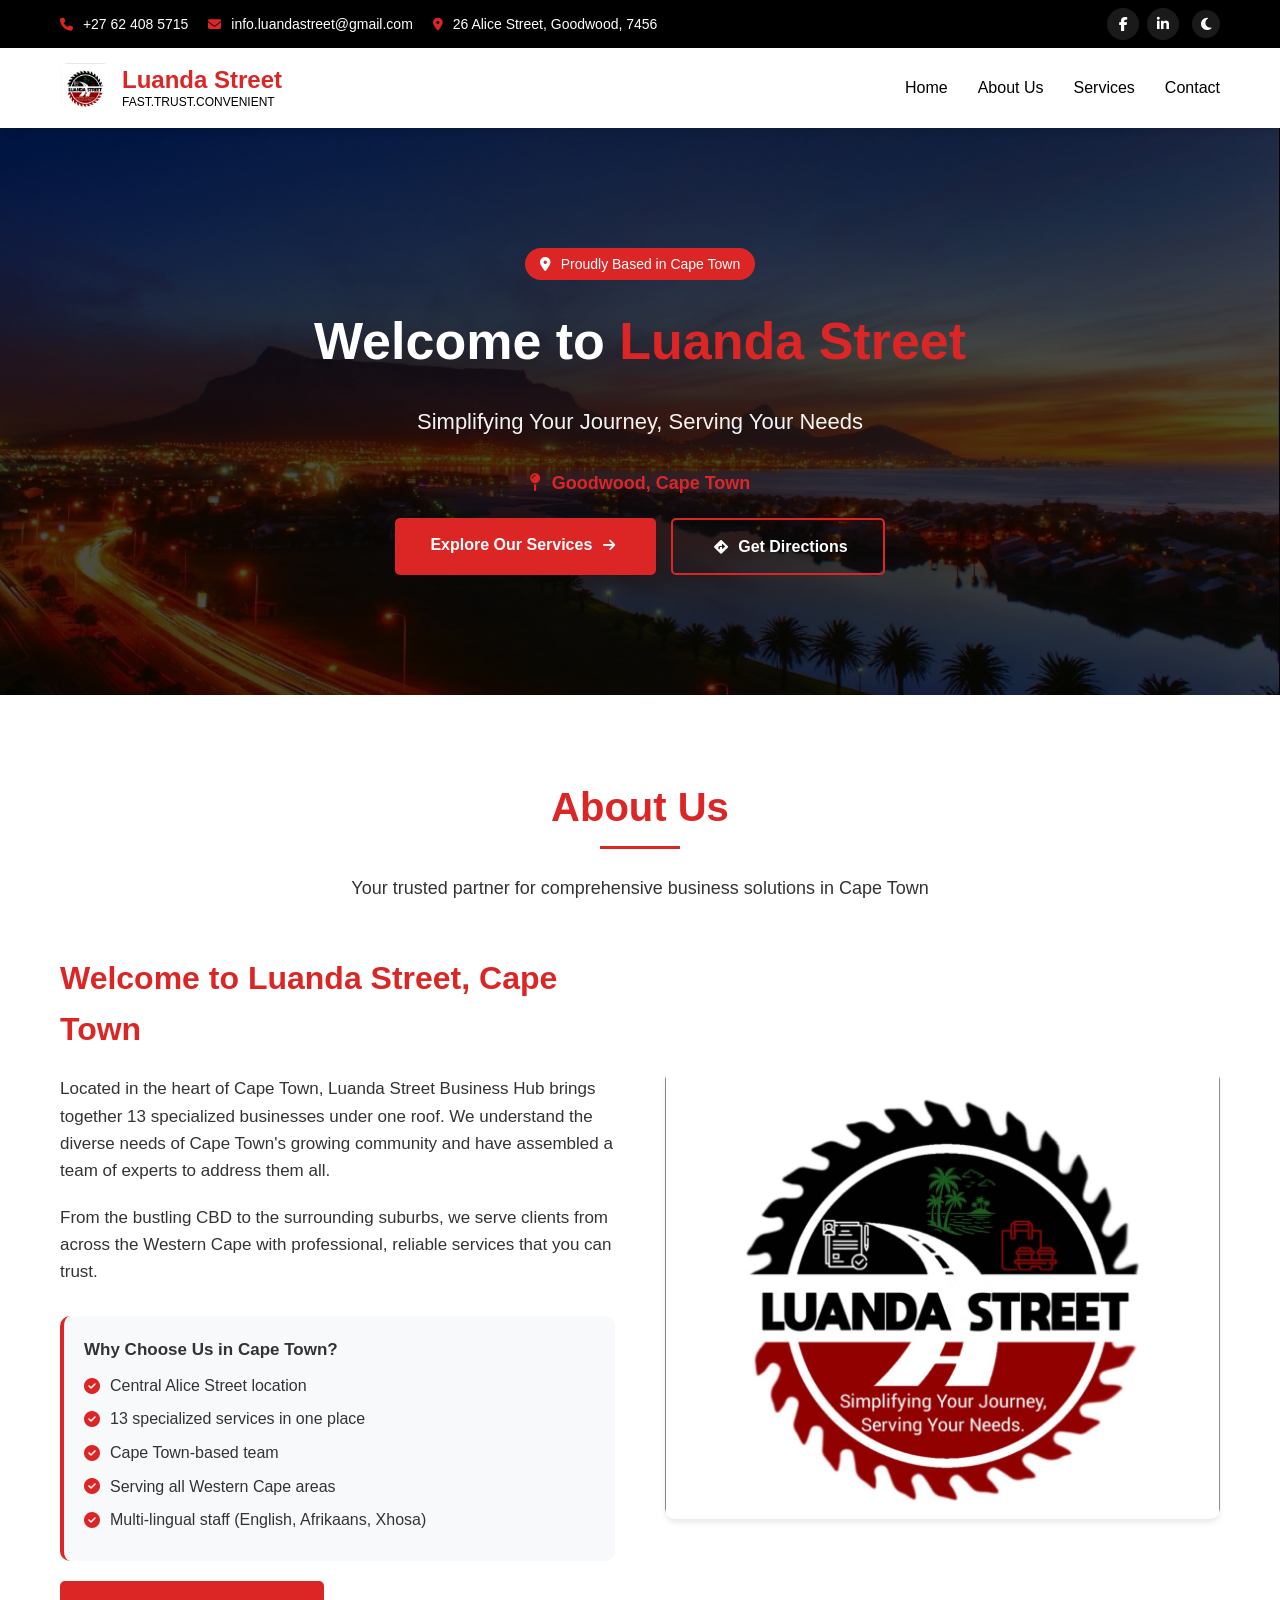
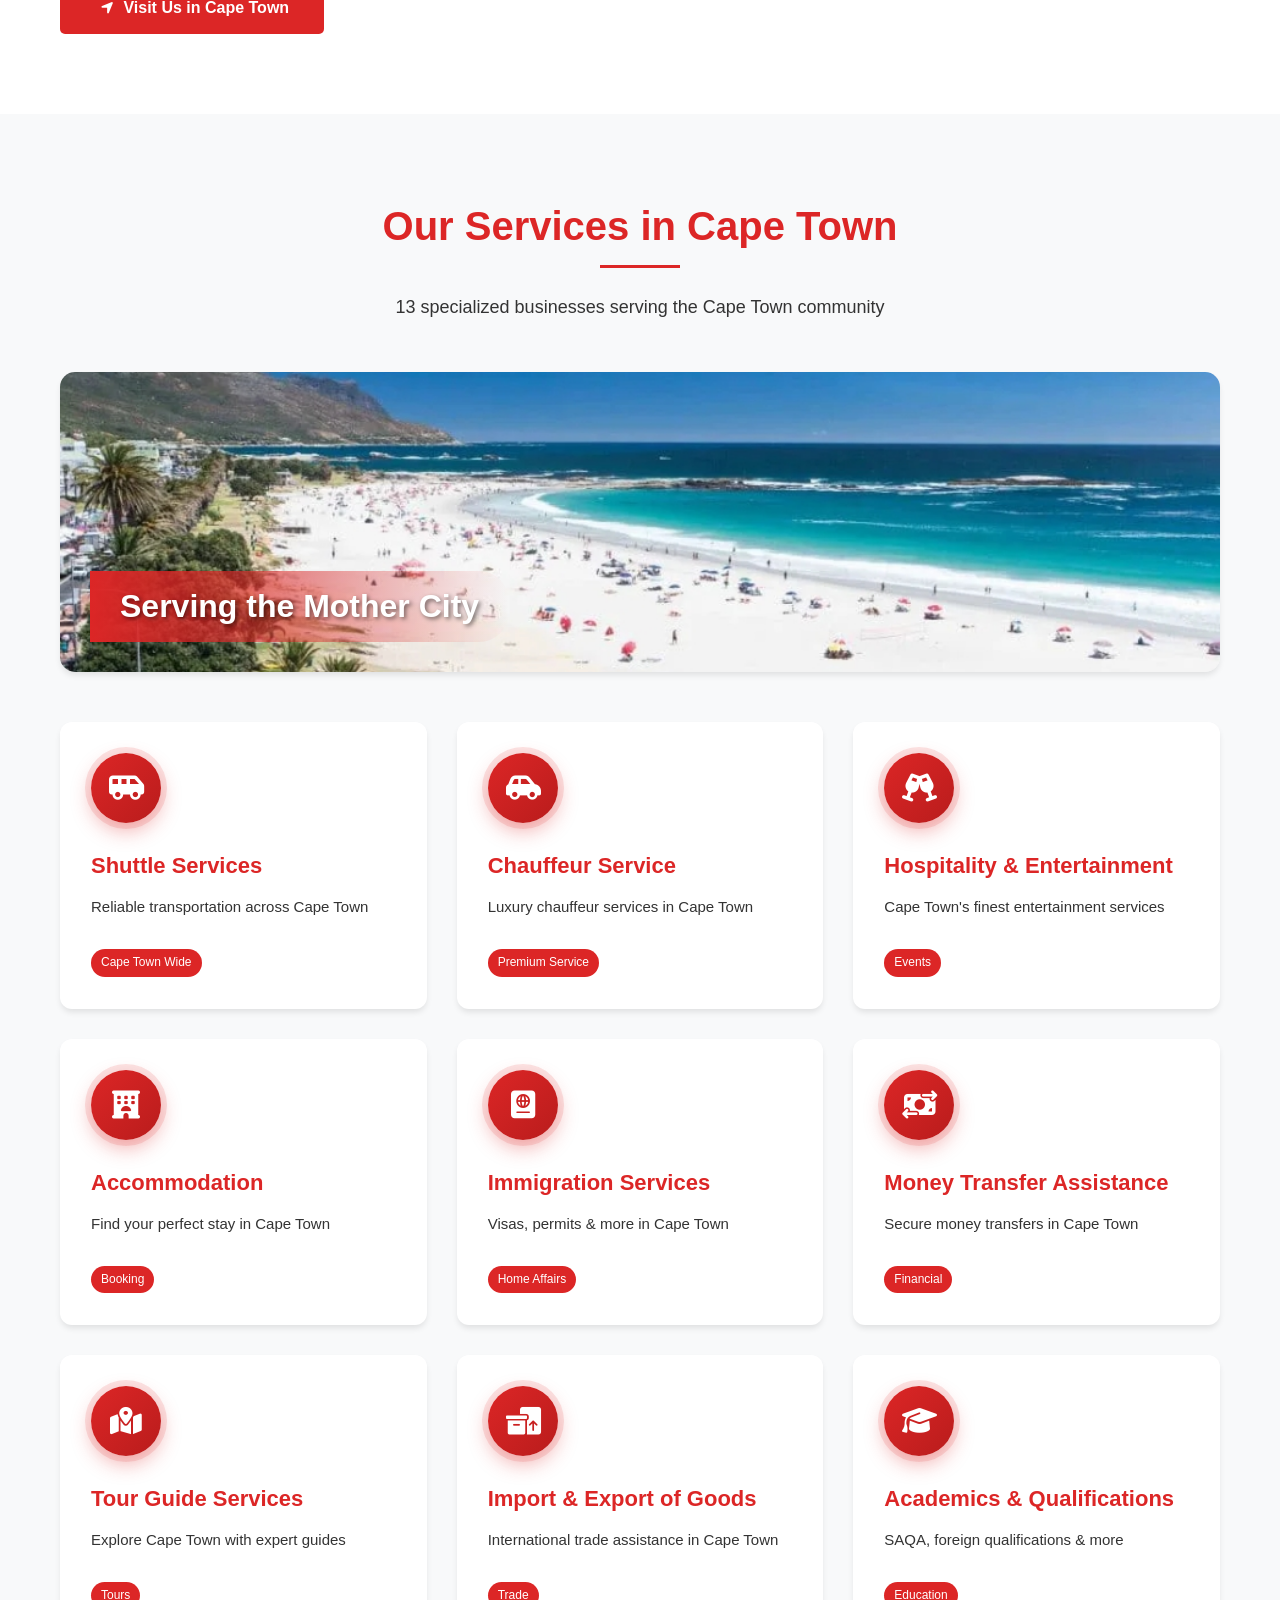
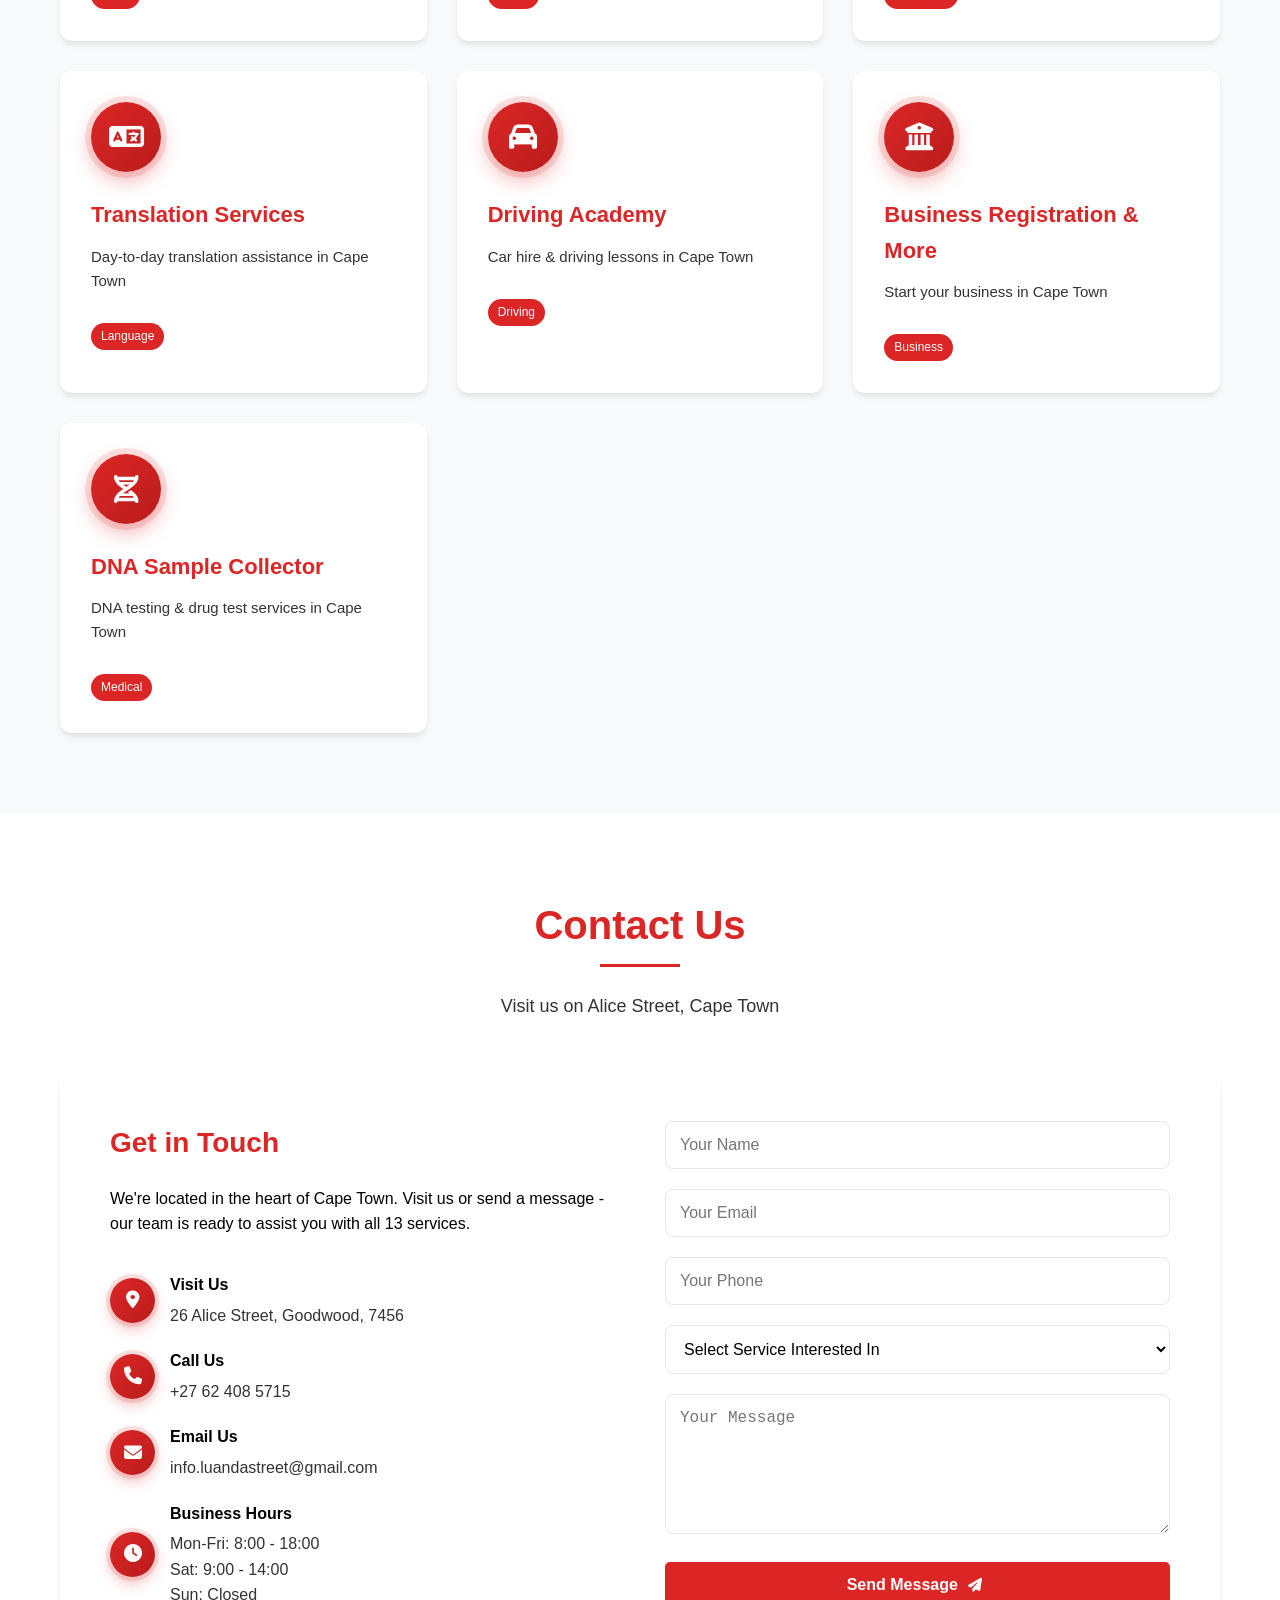
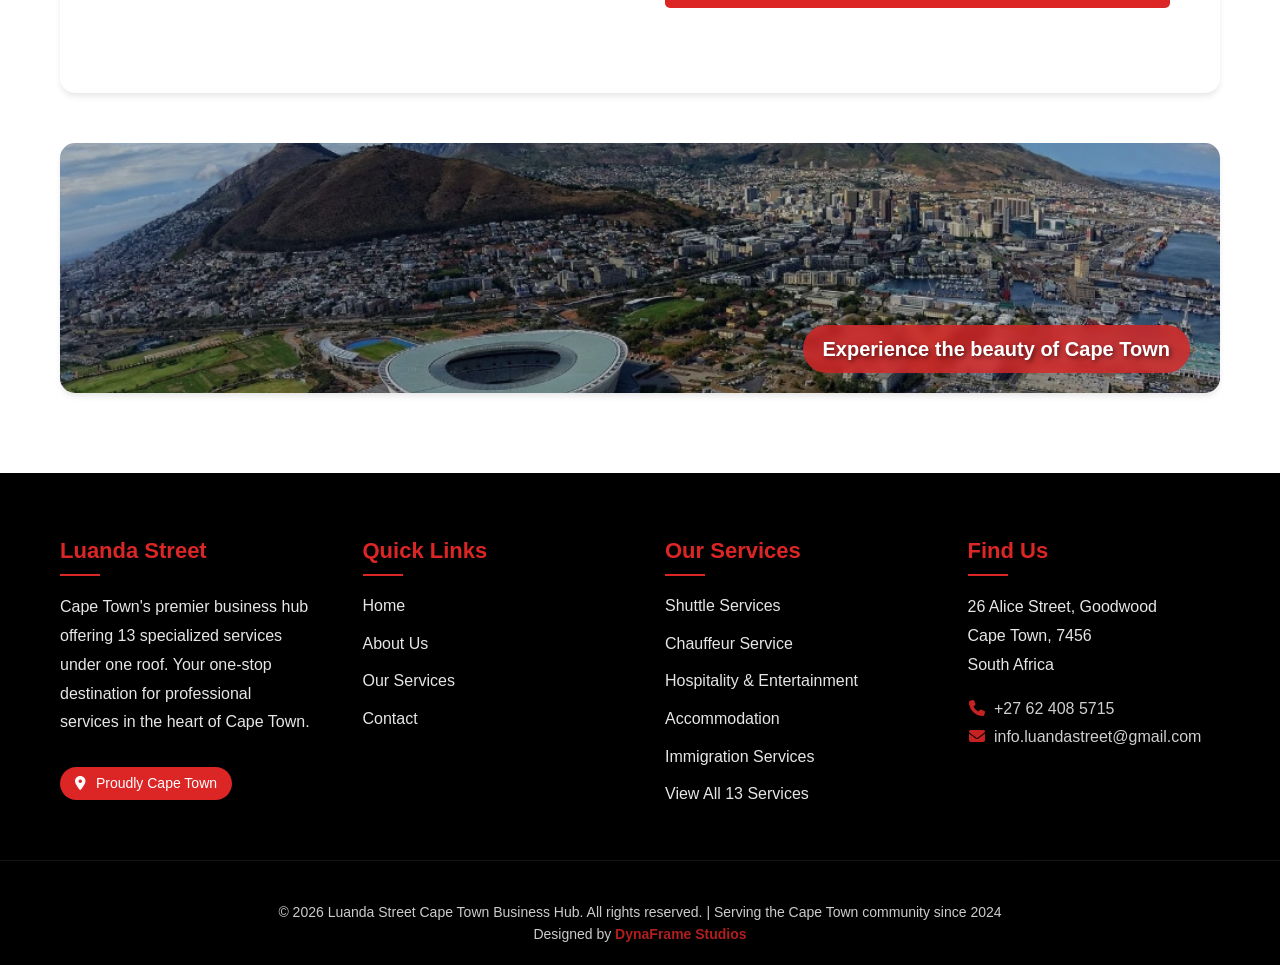
==== commit 36741532: "commits" ====
--- a/index.html
+++ b/index.html
@@ -36,7 +36,7 @@
     <meta name="theme-color" content="#111111" media="(prefers-color-scheme: dark)">
     
     <!-- Font Awesome for icons -->
-    <link rel="stylesheet" href="https://cdnjs.cloudflare.com/ajax/libs/font-awesome/6.0.0-beta3/css/all.min.css">
+    <link rel="stylesheet" href="https://cdnjs.cloudflare.com/ajax/libs/font-awesome/6.5.1/css/all.min.css">
     
     <!-- CSS -->
     <link rel="stylesheet" href="css/style.css">
@@ -46,9 +46,9 @@
     <div class="top-bar">
         <div class="top-bar-content">
             <div class="top-bar-contact">
-                <span><a href="tel:+27624085715" style="color: white; text-decoration: none;">📞 +27 62 408 5715</a></span>
-                <span><a href="mailto:info@luandastreetcapetown.co.za" style="color: white; text-decoration: none;">✉️ info.luandastreet@gmail.com</a></span>
-                <span><a href="https://maps.google.com/?q+26+Alice+Street+Goodwood+Cape+Town" target="_blank" style="color: white; text-decoration: none;">📍 Alice Street, Cape Town, 7456</a></span>
+                <span><a href="tel:+27624085715" style="color: white; text-decoration: none;"><i class="fa-solid fa-phone"></i> +27 62 408 5715</a></span>
+                <span><a href="mailto:info.luandastreet@gmail.com" style="color: white; text-decoration: none;"><i class="fa-solid fa-envelope"></i> info.luandastreet@gmail.com</a></span>
+                <span><a href="https://maps.google.com/?q=26+Alice+Street+Goodwood+Cape+Town" target="_blank" style="color: white; text-decoration: none;"><i class="fa-solid fa-location-dot"></i> 26 Alice Street, Goodwood, 7456</a></span>
             </div>
             <div class="top-bar-social">
                 <a href="https://facebook.com/luandastreet" target="_blank" aria-label="Facebook"><i class="fab fa-facebook-f"></i></a>
@@ -71,7 +71,7 @@
                     <span>FAST.TRUST.CONVENIENT</span>
                 </div>
             </a>
-            <div class="menu-toggle" id="menuToggle">☰</div>
+            <div class="menu-toggle" id="menuToggle"><i class="fa-solid fa-bars"></i></div>
             <ul class="nav-menu" id="navMenu">
                 <li><a href="#home">Home</a></li>
                 <li><a href="#about">About Us</a></li>
@@ -83,13 +83,13 @@
 
     <!-- HOME SECTION with hero.jpeg -->
     <section id="home" class="hero" style="background-image: linear-gradient(rgba(0,0,0,0.7), rgba(0,0,0,0.7)), url('images/hero.jpeg');">
-        <div class="cape-town-badge">📍 Proudly Based in Cape Town</div>
+        <div class="cape-town-badge"><i class="fa-solid fa-location-dot"></i> Proudly Based in Cape Town</div>
         <h1>Welcome to <span>Luanda Street</span></h1>
         <p>Simplifying Your Journey, Serving Your Needs</p>
-        <div class="hero-location">📍 Goodwood, Cape Town</div>
+        <div class="hero-location"><i class="fa-solid fa-map-pin"></i> Goodwood, Cape Town</div>
         <div class="hero-buttons">
-            <a href="#services" class="btn">Explore Our Services</a>
-            <a href="#contact" class="btn btn-outline">Get Directions</a>
+            <a href="#services" class="btn">Explore Our Services <i class="fa-solid fa-arrow-right"></i></a>
+            <a href="#contact" class="btn btn-outline"><i class="fa-solid fa-diamond-turn-right"></i> Get Directions</a>
         </div>
     </section>
 
@@ -106,15 +106,17 @@
                 <p>From the bustling CBD to the surrounding suburbs, we serve clients from across the Western Cape with professional, reliable services that you can trust.</p>
                 
                 <div class="about-highlight">
-                    <p><strong>Why Choose Us in Cape Town?</strong><br>
-                    • Central Alice Street location<br>
-                    • 13 specialized services in one place<br>
-                    • Cape Town-based team<br>
-                    • Serving all Western Cape areas<br>
-                    • Multi-lingual staff (English, Afrikaans, Xhosa)</p>
-                </div>
-                
-                <a href="#contact" class="btn" style="margin-top: 20px;">Visit Us in Cape Town</a>
+                    <p><strong>Why Choose Us in Cape Town?</strong></p>
+                    <ul class="check-list">
+                        <li><i class="fa-solid fa-circle-check"></i> Central Alice Street location</li>
+                        <li><i class="fa-solid fa-circle-check"></i> 13 specialized services in one place</li>
+                        <li><i class="fa-solid fa-circle-check"></i> Cape Town-based team</li>
+                        <li><i class="fa-solid fa-circle-check"></i> Serving all Western Cape areas</li>
+                        <li><i class="fa-solid fa-circle-check"></i> Multi-lingual staff (English, Afrikaans, Xhosa)</li>
+                    </ul>
+                </div>
+                
+                <a href="#contact" class="btn" style="margin-top: 20px;"><i class="fa-solid fa-location-arrow"></i> Visit Us in Cape Town</a>
             </div>
             <div class="about-image">
                 <img src="images/logo.jpeg" alt="Luanda Street Office" style="width:100%; height:100%; object-fit:cover; border-radius:10px;">
@@ -155,17 +157,17 @@
                 
                 <div class="contact-details">
                     <div class="contact-item">
-                        <div class="contact-icon">📍</div>
+                        <div class="contact-icon"><i class="fa-solid fa-location-dot"></i></div>
                         <div class="contact-text">
                             <strong>Visit Us</strong>
-                            <a href="https://maps.google.com/?q=Alice+Street+Goodwood+Cape+Town" target="_blank" style="color: var(--text-secondary); text-decoration: none;">
-                                27 Alice Street, Goodwood, 7460
+                            <a href="https://maps.google.com/?q=26+Alice+Street+Goodwood+Cape+Town" target="_blank" style="color: var(--text-secondary); text-decoration: none;">
+                                26 Alice Street, Goodwood, 7456
                             </a>
                         </div>
                     </div>
                     
                     <div class="contact-item">
-                        <div class="contact-icon">📞</div>
+                        <div class="contact-icon"><i class="fa-solid fa-phone"></i></div>
                         <div class="contact-text">
                             <strong>Call Us</strong>
                             <a href="tel:+27624085715" style="color: var(--text-secondary); text-decoration: none;">+27 62 408 5715</a>
@@ -173,7 +175,7 @@
                     </div>
                     
                     <div class="contact-item">
-                        <div class="contact-icon">📧</div>
+                        <div class="contact-icon"><i class="fa-solid fa-envelope"></i></div>
                         <div class="contact-text">
                             <strong>Email Us</strong>
                             <a href="mailto:info.luandastreet@gmail.com" style="color: var(--text-secondary); text-decoration: none;">info.luandastreet@gmail.com</a>
@@ -181,7 +183,7 @@
                     </div>
                     
                     <div class="contact-item">
-                        <div class="contact-icon">⏰</div>
+                        <div class="contact-icon"><i class="fa-solid fa-clock"></i></div>
                         <div class="contact-text">
                             <strong>Business Hours</strong>
                             Mon-Fri: 8:00 - 18:00<br>
@@ -220,7 +222,7 @@
                 <div class="form-group">
                     <textarea name="message" placeholder="Your Message" required></textarea>
                 </div>
-                <button type="submit" class="btn">Send Message</button>
+                <button type="submit" class="btn">Send Message <i class="fa-solid fa-paper-plane"></i></button>
             </form>
         </div>
         
@@ -237,7 +239,7 @@
             <div class="footer-section">
                 <h3>Luanda Street</h3>
                 <p>Cape Town's premier business hub offering 13 specialized services under one roof. Your one-stop destination for professional services in the heart of Cape Town.</p>
-                <div class="cape-town-badge" style="margin-top: 15px;">🇿🇦 Proudly Cape Town</div>
+                <div class="cape-town-badge" style="margin-top: 15px;"><i class="fa-solid fa-location-dot"></i> Proudly Cape Town</div>
             </div>
             
             <div class="footer-section">
@@ -260,13 +262,13 @@
             <div class="footer-section">
                 <h3>Find Us</h3>
                 <p>26 Alice Street, Goodwood<br>Cape Town, 7456<br>South Africa</p>
-                <p>📞 <a href="tel:+27624085715" style="color: white; text-decoration: none;">+27 62 408 5715</a><br>✉️ <a href="mailto:info.luandastreet@gmail.com" style="color: white; text-decoration: none;">info.luandastreet@gmail.com</a></p>
+                <p><i class="fa-solid fa-phone"></i> <a href="tel:+27624085715" style="color: white; text-decoration: none;">+27 62 408 5715</a><br><i class="fa-solid fa-envelope"></i> <a href="mailto:info.luandastreet@gmail.com" style="color: white; text-decoration: none;">info.luandastreet@gmail.com</a></p>
             </div>
         </div>
         
         <div class="footer-bottom">
             <p>&copy; 2024 Luanda Street Cape Town Business Hub. All rights reserved. | Serving the Cape Town community since 2024</p>
-			<p>Designed by DynaFrame Studios</p>
+			<p>Designed by <a href="https://dynaframestudios.co.za/web-design" target="_blank" rel="noopener" class="designer-link">DynaFrame Studios</a></p>
         </div>
     </footer>
 
--- a/css/style.css
+++ b/css/style.css
@@ -1012,4 +1012,108 @@
         bottom: 10px;
         right: 15px;
     }
-}+}
+
+/* ==================== PREMIUM ICON STYLING (Font Awesome) ==================== */
+
+/* Top bar icons */
+.top-bar-contact i {
+    color: var(--accent-red);
+    margin-right: 6px;
+    font-size: 13px;
+}
+
+/* Hero */
+.cape-town-badge i,
+.hero-location i {
+    margin-right: 6px;
+}
+
+.btn i {
+    margin: 0 6px;
+    font-size: 14px;
+    transition: transform 0.3s ease;
+}
+
+.btn:hover i.fa-arrow-right,
+.btn:hover i.fa-paper-plane,
+.btn:hover i.fa-location-arrow {
+    transform: translateX(4px);
+}
+
+/* Service icons: gradient medallion with soft ring and glow */
+.service-icon {
+    width: 70px;
+    height: 70px;
+    background: linear-gradient(135deg, var(--accent-red) 0%, var(--accent-red-hover) 100%);
+    box-shadow: 0 8px 20px rgba(220, 38, 38, 0.35), 0 0 0 6px rgba(220, 38, 38, 0.12);
+    font-size: 28px;
+    margin-bottom: 25px;
+    transition: transform 0.4s ease, box-shadow 0.4s ease;
+}
+
+.service-card:hover .service-icon,
+.service-card.active .service-icon {
+    transform: translateY(-3px) rotate(-8deg) scale(1.08);
+    box-shadow: 0 12px 26px rgba(220, 38, 38, 0.45), 0 0 0 9px rgba(220, 38, 38, 0.16);
+}
+
+/* Contact icons */
+.contact-icon {
+    background: linear-gradient(135deg, var(--accent-red) 0%, var(--accent-red-hover) 100%);
+    box-shadow: 0 6px 14px rgba(220, 38, 38, 0.3), 0 0 0 4px rgba(220, 38, 38, 0.12);
+    font-size: 18px;
+    transition: transform 0.3s ease;
+}
+
+.contact-item:hover .contact-icon {
+    transform: scale(1.1) rotate(-6deg);
+}
+
+/* About checklist */
+.check-list {
+    list-style: none;
+    margin: 10px 0 0 0;
+    padding: 0;
+}
+
+.check-list li {
+    display: flex;
+    align-items: center;
+    gap: 10px;
+    margin-bottom: 8px;
+    color: var(--text-secondary);
+    font-weight: 500;
+}
+
+.check-list i {
+    color: var(--accent-red);
+    font-size: 16px;
+}
+
+/* Footer contact icons */
+.footer-section p i {
+    color: var(--accent-red);
+    width: 18px;
+    text-align: center;
+    margin-right: 4px;
+}
+
+/* Designer backlink */
+.footer-bottom .designer-link {
+    color: var(--accent-red);
+    font-weight: 600;
+    text-decoration: none;
+    border-bottom: 1px solid transparent;
+    transition: all 0.3s ease;
+}
+
+.footer-bottom .designer-link:hover {
+    color: #ffffff;
+    border-bottom-color: var(--accent-red);
+}
+
+/* Thank-you icon */
+.thank-you-icon i {
+    color: var(--accent-red);
+}
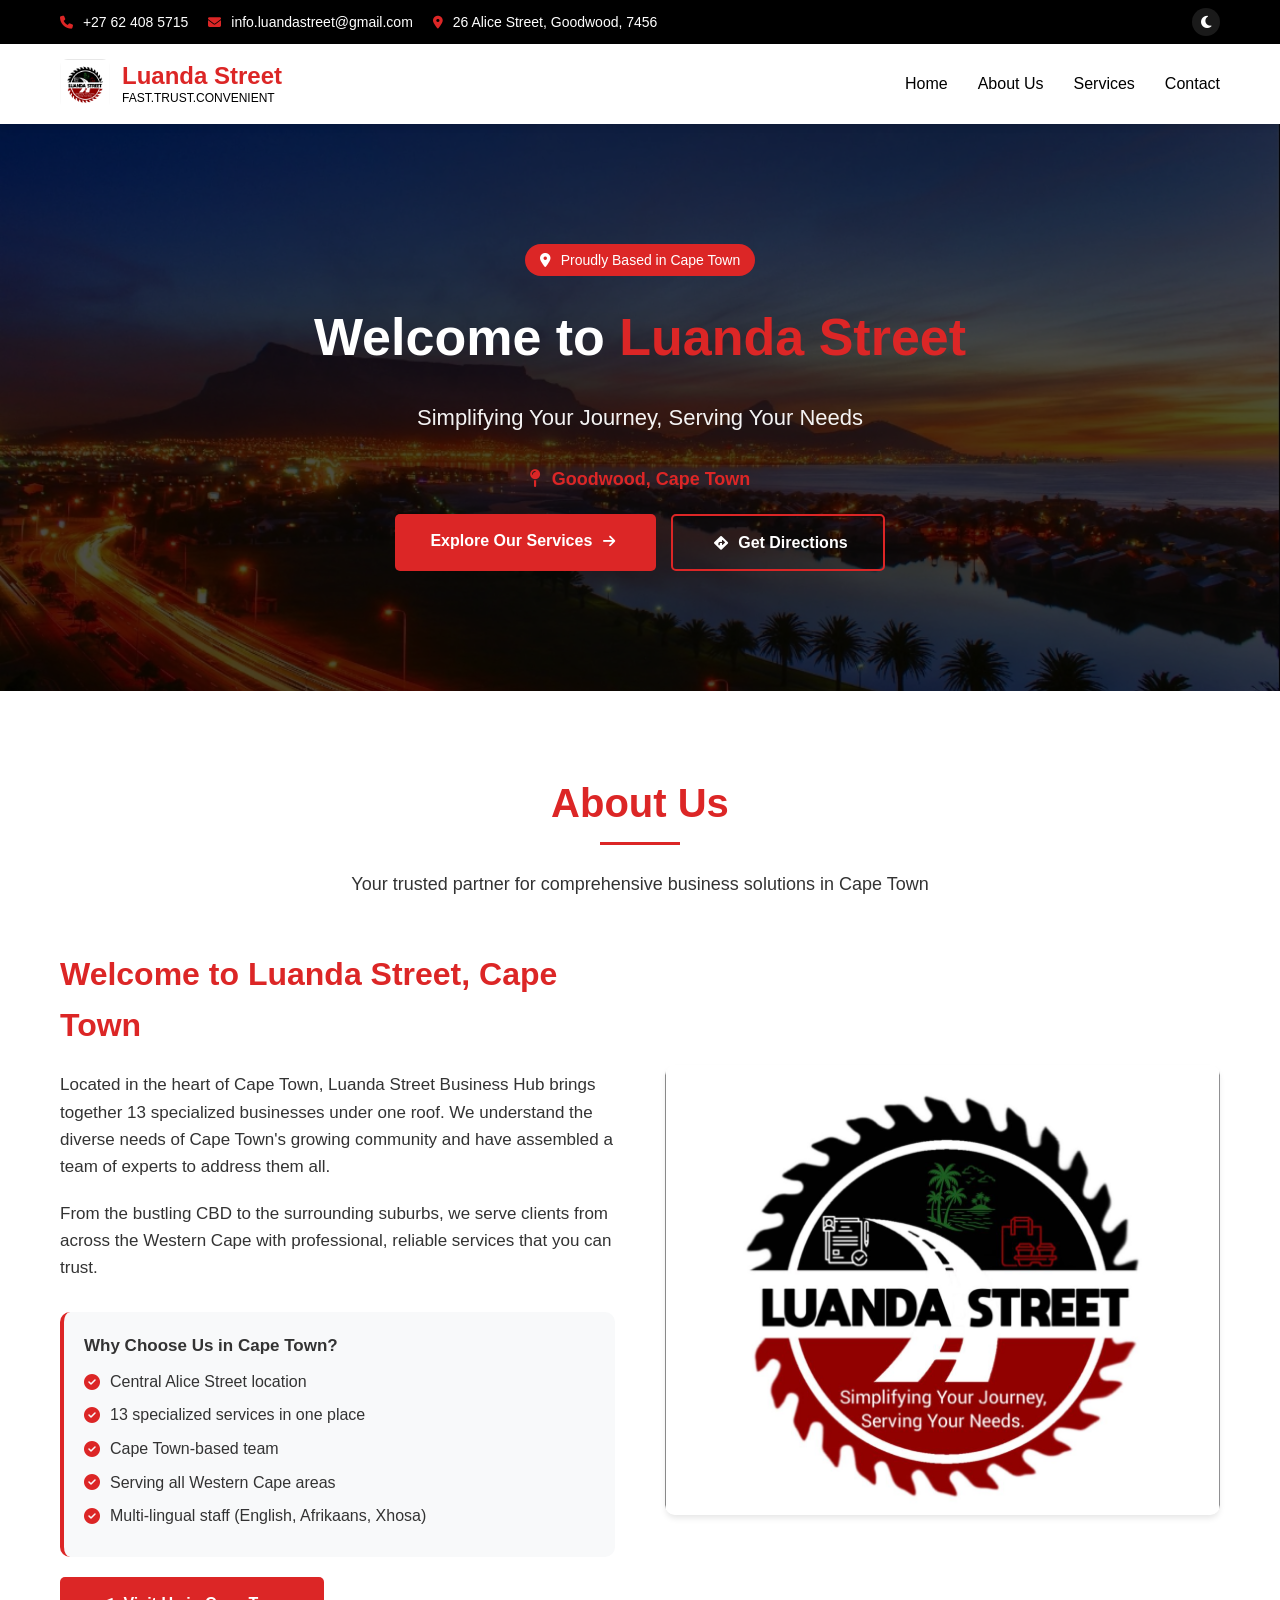
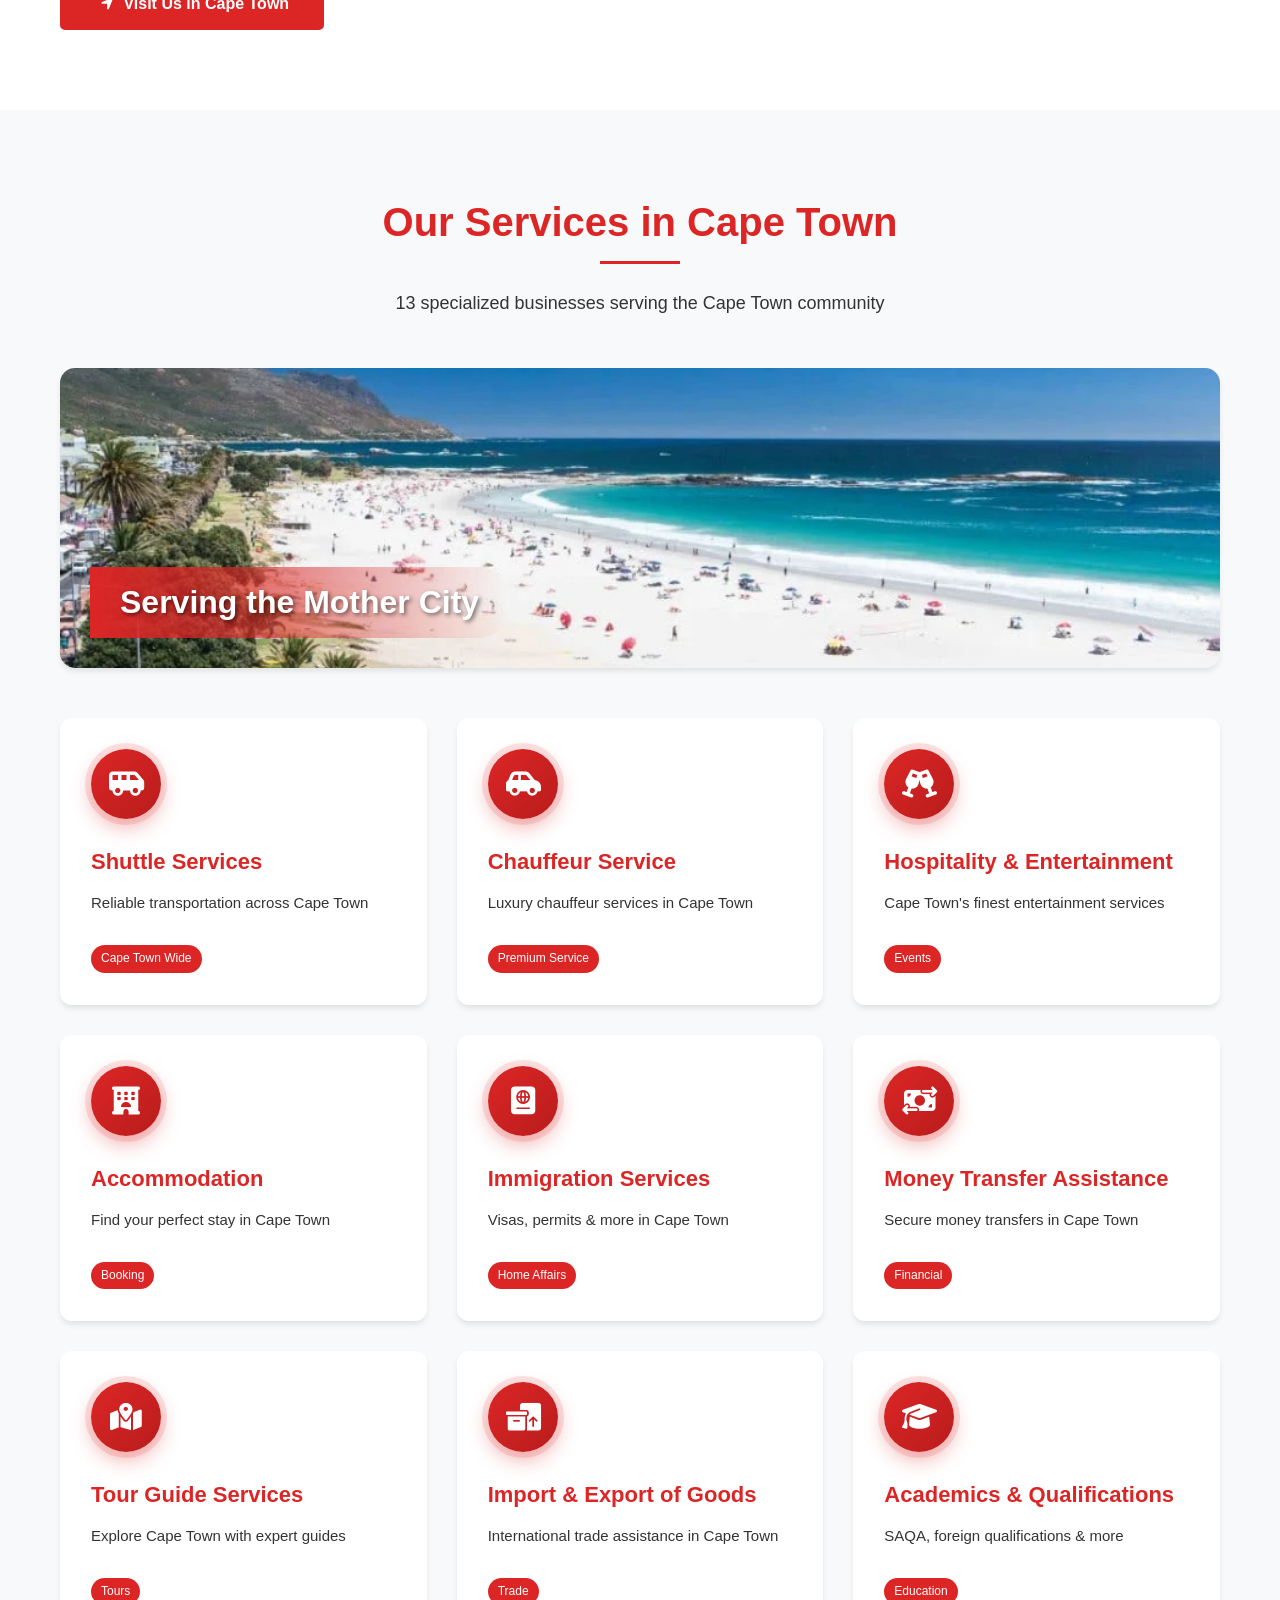
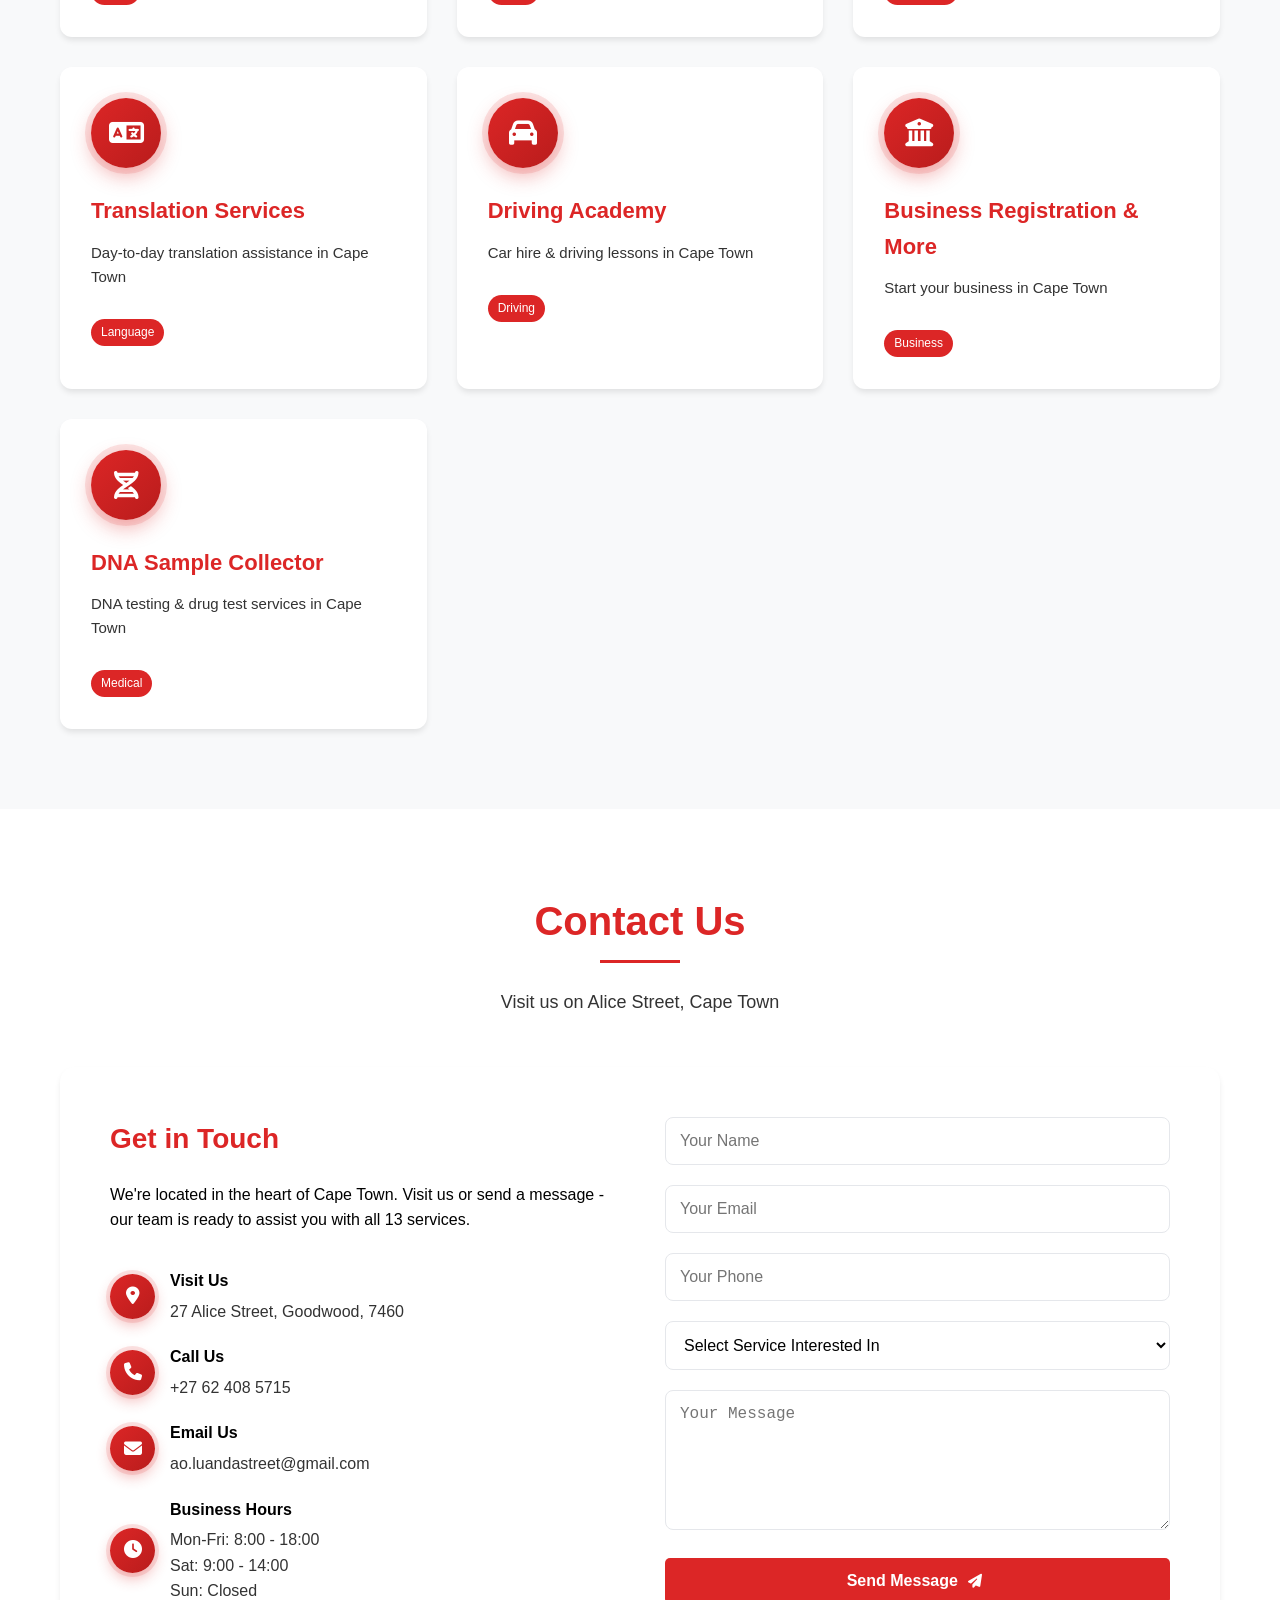
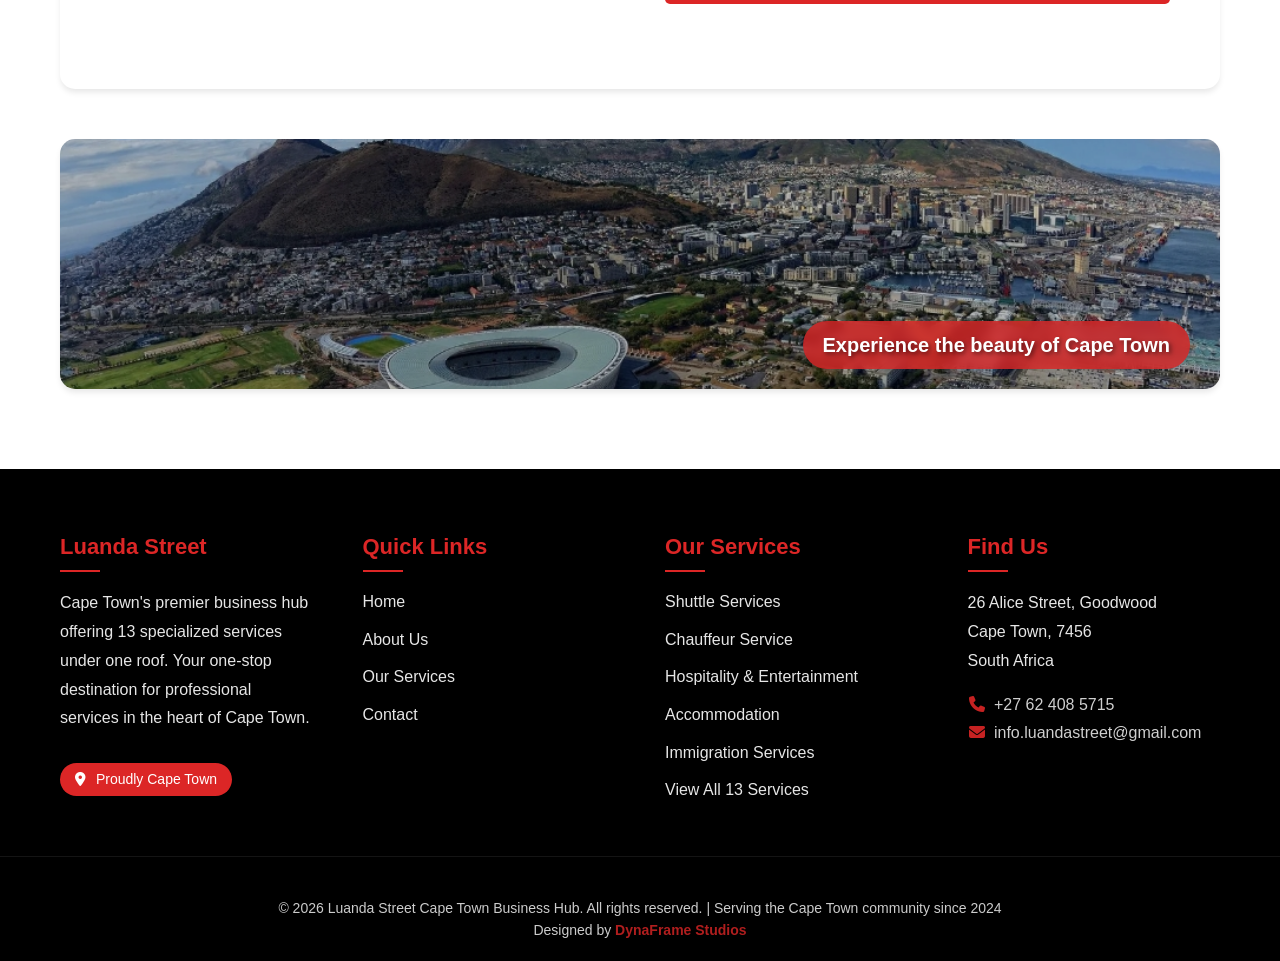
==== commit ddc60404: "Update index.html" ====
--- a/index.html
+++ b/index.html
@@ -20,7 +20,7 @@
     
     <!-- OPEN GRAPH / SOCIAL MEDIA -->
     <meta property="og:type" content="website">
-    <meta property="og:url" content="https://www.luandastreetcapetown.co.za/">
+    <meta property="og:url" content="https://www.luandastreet.co.za/">
     <meta property="og:title" content="Luanda Street Cape Town - Your Premier Business Hub">
     <meta property="og:description" content="13 specialized businesses in Cape Town under one roof. From shuttle services to DNA testing, we've got you covered.">
     <meta property="og:image" content="images/logo.jpeg">
@@ -47,12 +47,10 @@
         <div class="top-bar-content">
             <div class="top-bar-contact">
                 <span><a href="tel:+27624085715" style="color: white; text-decoration: none;"><i class="fa-solid fa-phone"></i> +27 62 408 5715</a></span>
-                <span><a href="mailto:info.luandastreet@gmail.com" style="color: white; text-decoration: none;"><i class="fa-solid fa-envelope"></i> info.luandastreet@gmail.com</a></span>
-                <span><a href="https://maps.google.com/?q=26+Alice+Street+Goodwood+Cape+Town" target="_blank" style="color: white; text-decoration: none;"><i class="fa-solid fa-location-dot"></i> 26 Alice Street, Goodwood, 7456</a></span>
+                <span><a href="mailto:ao.luandastreet@gmail.com" style="color: white; text-decoration: none;"><i class="fa-solid fa-envelope"></i> info.luandastreet@gmail.com</a></span>
+                <span><a href="https://maps.google.com/?q=27+Alice+Street+Goodwood+Cape+Town" target="_blank" style="color: white; text-decoration: none;"><i class="fa-solid fa-location-dot"></i> 26 Alice Street, Goodwood, 7456</a></span>
             </div>
             <div class="top-bar-social">
-                <a href="https://facebook.com/luandastreet" target="_blank" aria-label="Facebook"><i class="fab fa-facebook-f"></i></a>
-                <a href="https://linkedin.com/company/luandastreet" target="_blank" aria-label="LinkedIn"><i class="fab fa-linkedin-in"></i></a>
                 <button id="themeToggle" class="theme-toggle" aria-label="Toggle dark mode">
                     <i class="fas fa-moon"></i>
                     <i class="fas fa-sun"></i>
@@ -160,8 +158,8 @@
                         <div class="contact-icon"><i class="fa-solid fa-location-dot"></i></div>
                         <div class="contact-text">
                             <strong>Visit Us</strong>
-                            <a href="https://maps.google.com/?q=26+Alice+Street+Goodwood+Cape+Town" target="_blank" style="color: var(--text-secondary); text-decoration: none;">
-                                26 Alice Street, Goodwood, 7456
+                            <a href="https://maps.google.com/?q=27+Alice+Street+Goodwood+Cape+Town" target="_blank" style="color: var(--text-secondary); text-decoration: none;">
+                                27 Alice Street, Goodwood, 7460
                             </a>
                         </div>
                     </div>
@@ -178,7 +176,7 @@
                         <div class="contact-icon"><i class="fa-solid fa-envelope"></i></div>
                         <div class="contact-text">
                             <strong>Email Us</strong>
-                            <a href="mailto:info.luandastreet@gmail.com" style="color: var(--text-secondary); text-decoration: none;">info.luandastreet@gmail.com</a>
+                            <a href="mailto:ao.luandastreet@gmail.com" style="color: var(--text-secondary); text-decoration: none;">ao.luandastreet@gmail.com</a>
                         </div>
                     </div>
                     
@@ -194,12 +192,12 @@
                 </div>
             </div>
             
-            <form class="contact-form" action="https://formsubmit.co/info.luandastreet@gmail.com" method="POST">
+            <form class="contact-form" action="https://formsubmit.co/ao.luandastreet@gmail.com" method="POST">
                 <!-- FormSubmit Configuration -->
                 <input type="hidden" name="_subject" value="New Contact Form Submission - Luanda Street Cape Town">
                 <input type="hidden" name="_template" value="box">
                 <input type="hidden" name="_captcha" value="false">
-                <input type="hidden" name="_next" value="https://www.luandastreetcapetown.co.za/thank-you.html">
+                <input type="hidden" name="_next" value="https://www.luandastreet.co.za/thank-you.html">
                 <input type="hidden" name="_autoresponse" value="Thank you for contacting Luanda Street Cape Town! We've received your message and will get back to you within 24 hours.">
                 
                 <!-- Honeypot to prevent spam -->
